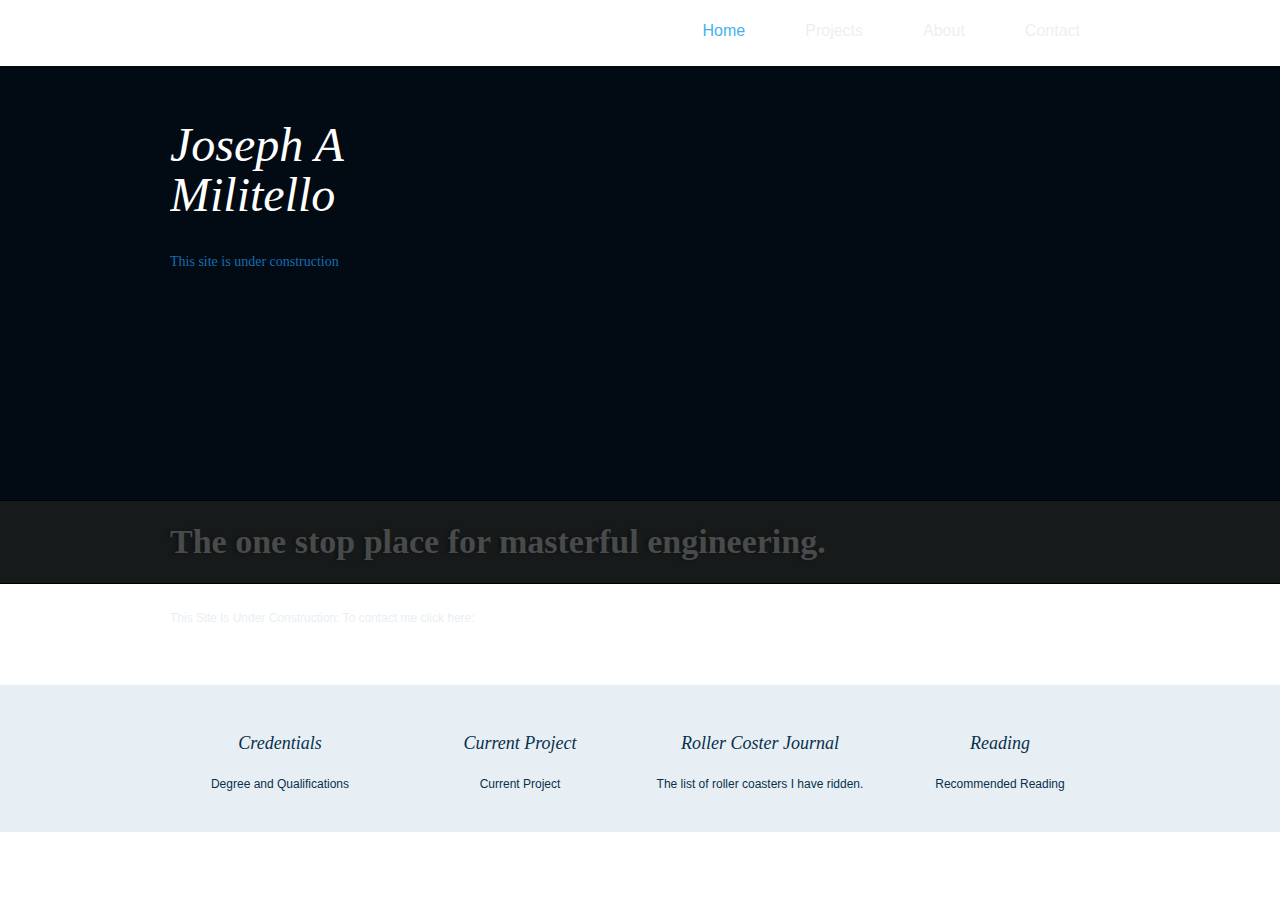
==== index.html @ fe53a915 "next update" ====
<!DOCTYPE html>
<!-- Website template by freewebsitetemplates.com -->
<html>
<head>
	<meta charset="UTF-8">
	<title>Joseph A Militello Home</title>
	<link rel="stylesheet" href="css/style.css" type="text/css">
</head>
<body>
	<div id="header">
		<div class="wrapper clearfix">
			
			<ul id="navigation">
				<li class="selected">
					<a href="index.html">Home</a>
				</li>
				<li>
					<a href="projects.html">Projects</a>
				</li>
				<li>
					<a href="projects.html">About</a>
				</li>
				<li>
					<a href="projects.html">Contact</a>
				</li>
			</ul>
		</div>
	</div>
	<div id="contents">
		<div id="adbox">
			<div class="wrapper clearfix">
				<div class="info">
					<h1>Joseph A Militello</h1>
					<p>
						This site is under construction
					</p>
				</div>
			</div>
			<div class="highlight">
				<h2>The one stop place for masterful engineering.</i></h2>
			</div>
		</div>
		<div class="body clearfix">
			<p style="font-size:12px;">
				This Site Is Under Construction: To contact me click here:
			</p>
		</div>
	</div>
	<div id="footer">
		<ul id="featured" class="wrapper clearfix">
			<li>
				
				<h3><a href="projects.html">Credentials</a></h3>
				<p>
					Degree and Qualifications
				</p>
			</li>
			<li>
				
				<h3><a href="projects.html">Current Project</a></h3>
				<p>
					Current Project
				</p>
			</li>
			<li>
				
				<h3><a href="projects.html">Roller Coster Journal</a></h3>
				<p>
					The list of roller coasters I have ridden.
				</p>
			</li>
			<li>
				
				<h3><a href="projects.html">Reading</a></h3>
				<p>
					Recommended Reading
				</p>
			</li>
		</ul>
		
</body>
</html>
---- css/style.css ----
/* Website template by freewebsitetemplates.com */
@font-face {
	font-family: 'PTSerif-Caption';
	src: url('../fonts/PT_Serif-Caption-Web-Regular.eot');
	src: local('☺'), url('../fonts/PT_Serif-Caption-Web-Regular.woff') format('woff'), url('../fonts/PT_Serif-Caption-Web-Regular.ttf') format('truetype'), url('../fonts/PT_Serif-Caption-Web-Regular.svg') format('svg');
	font-weight: normal;
	font-style: normal;
}
body {
	background: url(../images/bg-body.jpg) repeat left top;
	font-family: Arial, Helvetica, sans-serif;
	min-width: 960px;
	margin: 0;
}
img {
	border: 0;
}
.wrapper {
	width: 960px;
	margin: 0 auto;
}
.clearfix:after {
	clear:both;
	content:"";
	display:block;
	height:1%;
	line-height:0;
	visibility:hidden;
}
/*------------------------------ HEADER ------------------------------*/
.btn1, .btn2, .btn3, #newsletter input {
	background: url(../images/interface.png) no-repeat;
}
.btn1, .btn2, .btn3 {
	color: #fdfdfd;
	display: inline-block;
	font-size: 14px;
	font-weight: bold;
	text-align: center;
	text-decoration: none;
	text-shadow: -3px 0 3px #053131;
	text-transform: uppercase;
}
.btn1 {
	background-position: 0 0;
	height: 34px;
	line-height: 34px;
	width: 202px;
	padding: 0 3px 9px;
}
.btn2 {
	background-position: 0 -53px;
	height: 37px;
	line-height: 37px;
	width: 216px;
	padding: 0 3px 8px;
}
.btn3 {
	background-position: 0 -108px;
	font: 22px/49px Georgia, "Times New Roman", Times, serif;
	height: 49px;
	width: 222px;
}
.btn1:hover {
	background-position: -222px 0;
}
.btn2:hover {
	background-position: -232px -53px;
}
.btn3:hover {
	background-position: -232px -108px;
}
/*------------------------------ HEADER ------------------------------*/
#header {
	background: url(../images/bg-header.png) repeat-x center top;
	height: 50px;
	padding: 16px 0 0;
	text-align: right;
}
/** Logo **/
#logo {
	float: left;
	display: inline-block;
	margin-left: 10px;
}
/** Navigation **/
#navigation {
	display: inline-block;
	height: 30px;
	list-style: none;
	margin: 0 10px;
	padding: 0;
*width: 516px; /** Needed for IE7 **/
}
#navigation li {
	float: left;
	margin: 0 30px;
}
#navigation li:first-child {
	margin-left: 0;
}
#navigation li a {
	color: #efefef;
	line-height: 30px;
	padding: 0;
	text-decoration: none;
}
#navigation li a:hover, #navigation li.selected a {
	color: #44b2f1;
}
/*------------------------------ CONTENTS ------------------------------*/
#contents {
	background: url(../images/bg-content.png) repeat-x center top;
	margin: 0 0 24px;
	padding: 56px 0 0;
}
#contents h1, #featured h3 {
	color: #fbfdfd;
	font: italic 34px Georgia, "Times New Roman", Times, serif;
	font-style: italic;
	margin: 0 0 18px;
}
#contents p {
	color: #e8eff4;
	font-size: 14px;
	line-height: 24px;
	margin: 0;
	padding: 0 0 30px;
	text-align: justify;
}
#contents p a {
	color: #e8eff4;
}
#contents p a:hover {
	color: #0aa3fa;
}
#contents p b {
	display: block;
}
#contents .body {
	width: 940px;
	margin: 0 auto;
	padding: 0 10px;
}
#contents .click-here {
	float: right;
	background: no-repeat center top;
	display: inline-block;
	height: 162px;
	width: 301px;
	margin-left: 20px;
	text-align: center;
}
#contents .click-here h1 {
	color: #addcfe;
	font-style: italic;
	line-height: 36px;
	margin: 18px 0;
}
/** adbox **/
#adbox {
	background: #020a13 url(../images/bg-adbox.jpg) no-repeat center top;
	font-family: Georgia, "Times New Roman", Times, serif;
	min-height: 433px;
	margin: -56px 0 22px;
/** Needed for IE7 **/
*margin: 0;
*position: relative;
*top: -56px;
}
#adbox .wrapper {
	width: 940px;
	padding: 54px 10px 26px;
}
#adbox .info {
	height: 354px;
	width: 330px;
	overflow: hidden;
}
#adbox h1 {
	color: #ffffff;
	font-size: 48px;
	font-style: italic;
	line-height: 50px;
	margin-bottom: 30px;
}
#adbox p {
	color: #176eb0;
	font-size: 14px;
	line-height: 24px;
}
#adbox p a {
	color: #176eb0;
}
#adbox div.highlight {
	background: #171a1a  repeat-x left top;
	min-height: 82px;
	border-color: #000;
	border-style: solid none;
	border-width: 1px;
}
#adbox div.highlight h2 {
	color: #484b4b;
	font-size: 34px;
	line-height: 82px;
	width: 940px;
	margin: 0 auto;
	padding: 0 10px;
	text-shadow: -3px 0 3px #121413;
}
#adbox div.highlight h2 i {
	font-weight: normal;
}
/** main **/
.main {
	padding: 0 10px;
}
/** sidebar **/
#sidebar {
	float: right;
	width: 220px;
	margin: 0 10px 0 80px;
}
#sidebar ul {
	list-style: none;
	margin: 0 0 80px;
	padding: 0;
}
#sidebar > ul li {
	margin: 0 0 16px;
}
#sidebar > ul li img {
	border: 4px solid #fff;
	border-radius: 3px;
}
#sidebar > ul li a:hover {
	filter:alpha(opacity=80);
	opacity:0.8;
}
#sidebar .click-here {
	background: no-repeat center top;
	display: inline-block;
	height: 162px;
	width: 221px;
	margin-left: 20px;
	text-align: center;
}
/** time **/
.time {
	color: #2986bb;
	font-size: 12px;
}
/** list **/
.list {
	list-style: none;
	margin: 0;
	padding: 0;
}
.list li span.time {
	float: right;
	margin-top: 6px;
}
.list li h4 {
	color: #fbfdfd;
	font-size: 16px;
	line-height: 24px;
	margin: 0;
	text-transform: uppercase;
}
.list li {
	padding: 0 0 48px;
}
#contents .list li p {
	padding: 0;
}
.list li a.more {
	float: right;
	color: #34b0fb;
	display: inline-block;
	font-size: 14px;
}
.list li a.more:hover {
	color: #c3e9fe;
}
/** pagination **/
.pagination {
	display: inline-block;
	list-style: none;
	margin: 0;
	padding: 0;
}
.pagination li {
	float: left;
	font: 12px Arial, Helvetica, sans-serif;
	margin: 0 2px;
}
.pagination li a {
	color: #36b4fd;
	padding: 3px;
	text-decoration: none;
}
.pagination li a:hover, #pagination li.selected a {
	color: #95d3f9;
}
/** gallery **/
#gallery #sidebar, #contact #sidebar {
	margin-left: 10px;
}
#gallery .photos {
	margin: 0 0 20px;
}
#gallery .viewer {
	margin: 0 0 18px;
}
#gallery .photos > ul {
	background-color: #072a3e;
	display: inline-block;
	list-style: none;
	margin: 0;
	padding: 12px 15px;
}
#gallery .photos > ul li {
	float: left;
	margin: 0 9px;
	position: relative;
}
#gallery .photos > ul li a:hover span.cover {
	background-color: #e8eff4;
	display: block;
	height: 96px;
	width: 100%;
	opacity: 0.49;
	position: absolute;
	top: 0;
	left: 0;
}
/** Contact **/
#contact form {
	width: 709px;
}
#contact form ul {
	list-style: none;
	margin: 0;
	padding: 0;
}
#contact form ul li {
	display: inline-block;
	width: 100%;
	margin: 0 0 18px;
}
#contact form ul li > label {
	float: right;
	color: #e8eff4;
	display: inline-block;
	font: italic 14px/36px 'PTSerif-Caption';
	width: 230px;
}
#contact form ul li > label.msg {
	margin-bottom: 60px;
	padding-top: 80px;
}
#contact form ul li:hover > label {
	color: #2da6fc;
}
#contact textarea {
	float: left;
	background-color: #fff;
	color: #060606;
	font: 14px/36px Arial, Helvetica, sans-serif;
	height: 367px;
	width: 450px;
	border: 0;
	margin: 0 10px 0 0;
	padding-left: 10px;
	overflow: auto;
}
#contact form ul li div {
	display: inline-block;
	width: 225px;
	margin: 50px 0;
	padding-left: 5px;
}
#contact form ul li div label {
	color: #fcc43d;
	display: inline-block;
	font: 12px Arial, Helvetica, sans-serif;
	font-weight: normal;
}
#contact input[type='text'] {
	background-color: #fff;
	color: #060606;
	font: 14px/36px Arial, Helvetica, sans-serif;
	height: 36px;
	width: 440px;
	border: 0;
	margin-right: 10px;
	padding: 0 10px;
}
#contact input[type='checkbox'] {
	background-position: 0 0;
	height: 13px;
	width: 12px;
	border: 0;
	margin-left: 0;
	margin-right: 10px;
	padding: 0;
}
#contact input[type='submit'] {
	cursor: pointer;
	border: 0;
	margin-top: 3px;
	margin-left: 5px;
}
#contact div.checkbox label {
	cursor: pointer;
}
/*------------------------------ FOOTER ------------------------------*/
#footer {
	background-color: #e8eff4;
	border-top: 1px solid #fdfcfc;
}
#footer .body {
	background: #072438 url(../images/bg-footer.jpg) no-repeat center top;
	min-height: 136px;
	padding: 36px 0;
}
#footer h4 {
	color: #fff;
	font: normal 14px Georgia, "Times New Roman", Times, serif;
	margin: 0 0 12px;
}
#footer p {
	color: #7890a1;
	font-size: 12px;
	line-height: 24px;
	margin: 0;
	padding: 0 0 6px;
}
/** featured **/
#featured {
	display: block;
	list-style: none;
	width: 960px;
	margin: 0 auto;
	padding: 30px 0;
}
#featured li {
	float: left;
	width: 220px;
	margin: 0 10px;
	text-align: center;
}
#featured li h3 {
	color: #07304d;
	font-size: 18px;
	margin: 18px 0;
}
#featured li h3 a {
	color: #07304d;
	text-decoration: none;
}
#featured li h3 a:hover {
	color: #51a9e9;
}
#featured li p {
	color: #07304d;
	font-size: 12px;
	text-align: center;
}
/** links **/
#links {
	float: left;
	width: 460px;
	margin: 0 10px;
}
#links > div {
	float: left;
	width: 230px;
}
#links ul {
	list-style: none;
	width: 178px;
	margin: 0;
	padding: 0;
}
#links ul li {
	background: url(../images/border-footer.png) repeat-x left bottom;
	margin: 0 0 6px;
	padding: 3px 0 8px;
}
#links ul li:first-child {
	padding-top: 0;
}
#links ul li a {
	color: #7890a1;
	font-size: 12px;
	line-height: 24px;
	text-decoration: none;
}
#links ul li a:hover {
	color: #e8eff4;
}
/** newsletter **/
#newsletter {
	float: left;
	width: 460px;
	margin: 0 10px 10px;
}
#newsletter form {
	display: inline-block;
}
#newsletter input {
	float: left;
	font: 12px/36px "Palatino Linotype", "Book Antiqua", Palatino, serif;
	height: 36px;
	border: 0;
	margin: 0;
	padding: 0;
}
#newsletter input[type='text'] {
	background-position: 0 bottom;
	width: 282px;
	margin-right: 24px;
	padding-left: 6px;
	padding-right: 6px
}
#newsletter input[type='submit'] {
	background-position: -304px bottom;
	color: #fff;
	cursor: pointer;
	width: 102px;
}
#newsletter input[type='submit']:hover {
	background-position: right bottom;
}
#footer .footnote {
	float: right;
	display: inline-block;
	color: #03436f;
	width: 460px;
	margin-right: 10px;
}
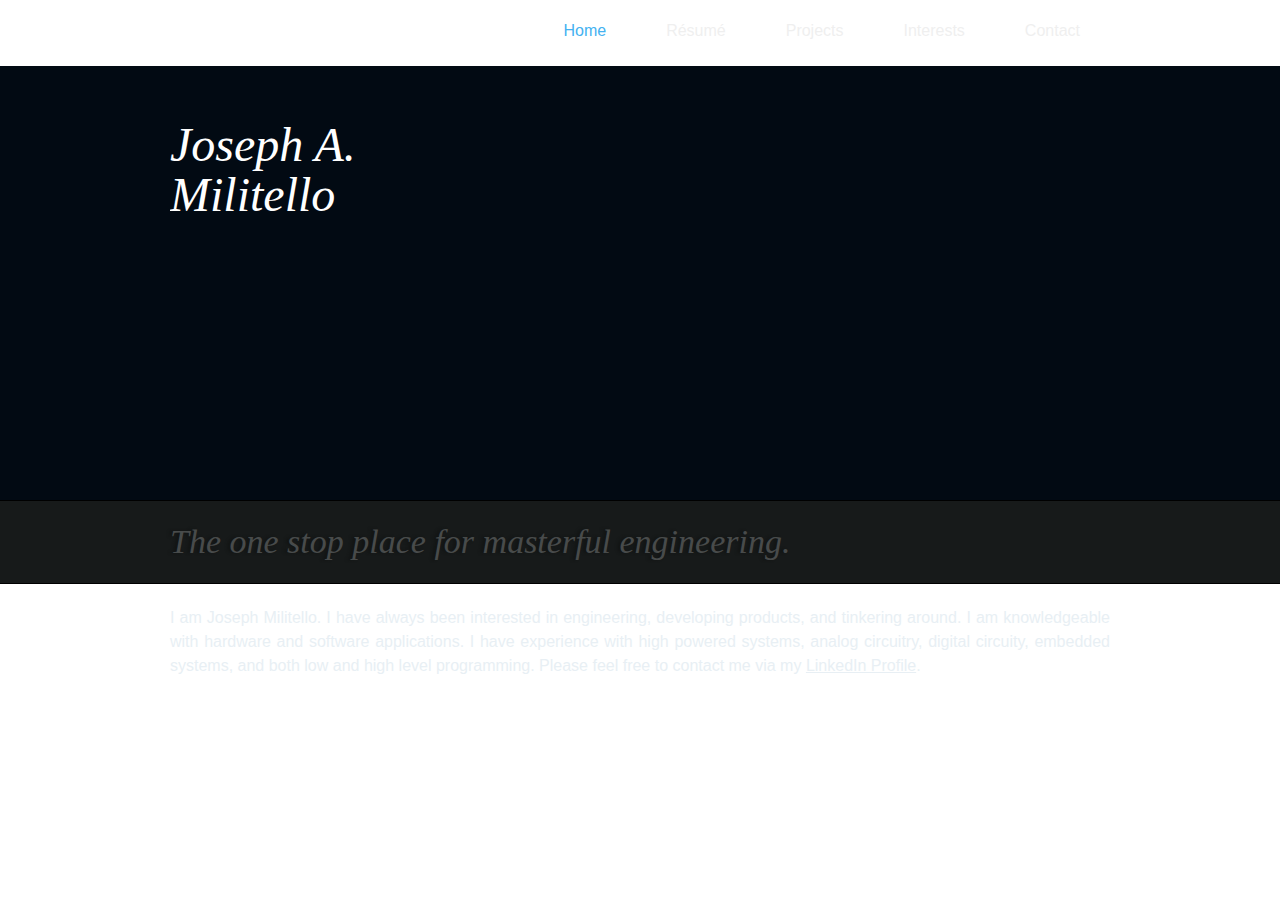
==== commit 4dba0763: "Found spelling error" ====
--- a/index.html
+++ b/index.html
@@ -3,7 +3,7 @@
 <html>
 <head>
 	<meta charset="UTF-8">
-	<title>Joseph A Militello Home</title>
+	<title>Joseph A. Militello</title>
 	<link rel="stylesheet" href="css/style.css" type="text/css">
 </head>
 <body>
@@ -15,13 +15,16 @@
 					<a href="index.html">Home</a>
 				</li>
 				<li>
+					<a href="resume.html">Résumé</a>
+				</li>
+				<li>
 					<a href="projects.html">Projects</a>
 				</li>
 				<li>
-					<a href="projects.html">About</a>
+					<a href="interests.html">Interests</a>
 				</li>
 				<li>
-					<a href="projects.html">Contact</a>
+					<a href="contact.html">Contact</a>
 				</li>
 			</ul>
 		</div>
@@ -30,53 +33,22 @@
 		<div id="adbox">
 			<div class="wrapper clearfix">
 				<div class="info">
-					<h1>Joseph A Militello</h1>
+					<h1>Joseph A. Militello</h1>
 					<p>
-						This site is under construction
+
 					</p>
 				</div>
 			</div>
 			<div class="highlight">
-				<h2>The one stop place for masterful engineering.</i></h2>
+				<h2><i>The one stop place for masterful engineering.</i></h2>
 			</div>
 		</div>
 		<div class="body clearfix">
-			<p style="font-size:12px;">
-				This Site Is Under Construction: To contact me click here:
+			<p style="font-size:16px;">
+				I am Joseph Militello. I have always been interested in engineering, developing products, and tinkering around. I am knowledgeable with hardware and software applications. I have experience with high powered systems, analog circuitry, digital circuity, embedded systems, and both low and high level programming. Please feel free to contact me via my <a href="https://www.linkedin.com/in/joseph-militello-baa01382">LinkedIn Profile</a>.
 			</p>
 		</div>
 	</div>
-	<div id="footer">
-		<ul id="featured" class="wrapper clearfix">
-			<li>
-				
-				<h3><a href="projects.html">Credentials</a></h3>
-				<p>
-					Degree and Qualifications
-				</p>
-			</li>
-			<li>
-				
-				<h3><a href="projects.html">Current Project</a></h3>
-				<p>
-					Current Project
-				</p>
-			</li>
-			<li>
-				
-				<h3><a href="projects.html">Roller Coster Journal</a></h3>
-				<p>
-					The list of roller coasters I have ridden.
-				</p>
-			</li>
-			<li>
-				
-				<h3><a href="projects.html">Reading</a></h3>
-				<p>
-					Recommended Reading
-				</p>
-			</li>
-		</ul>
-		
+	
 </body>
 </html>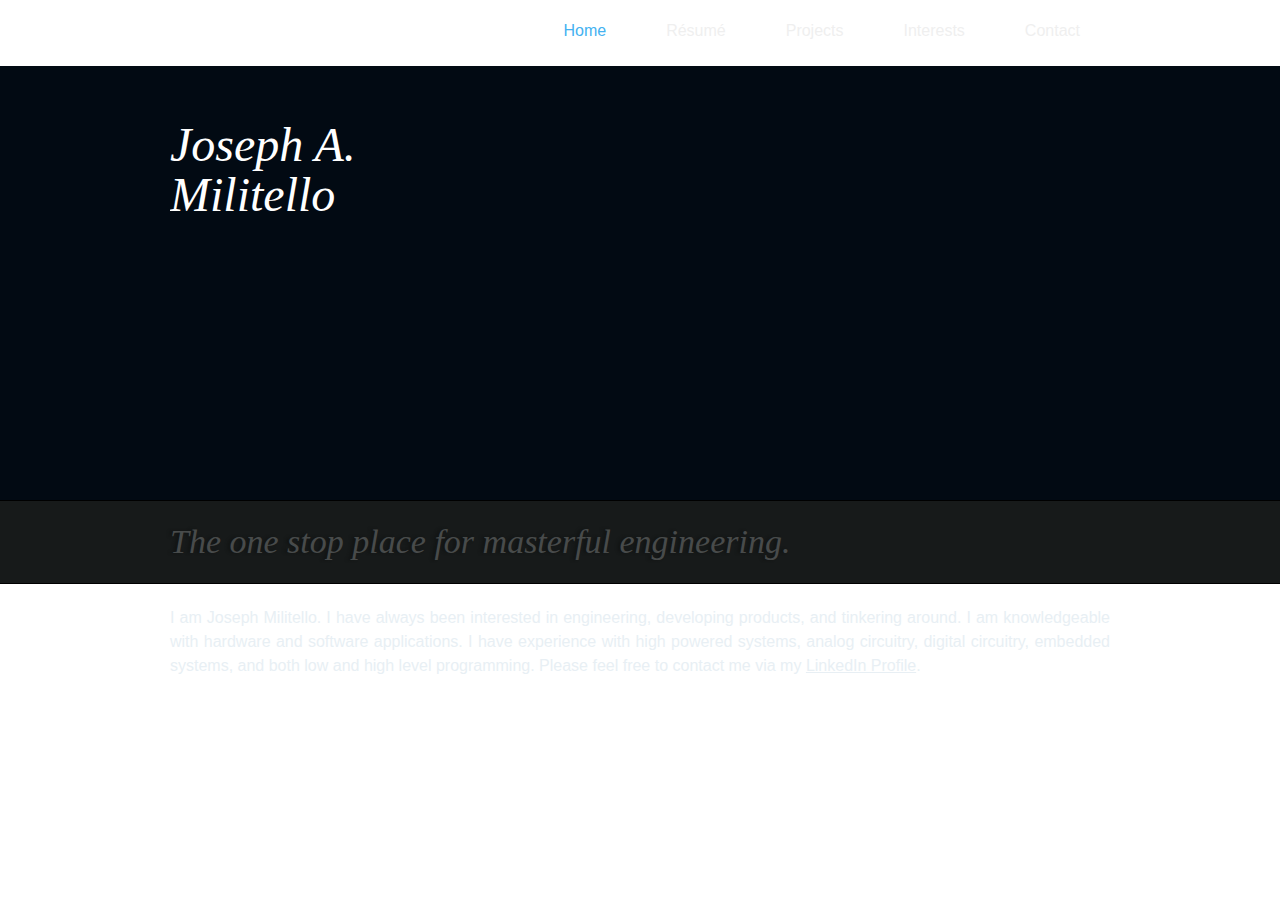
==== commit 5c34c17b: "Found spelling error" ====
--- a/index.html
+++ b/index.html
@@ -45,7 +45,7 @@
 		</div>
 		<div class="body clearfix">
 			<p style="font-size:16px;">
-				I am Joseph Militello. I have always been interested in engineering, developing products, and tinkering around. I am knowledgeable with hardware and software applications. I have experience with high powered systems, analog circuitry, digital circuity, embedded systems, and both low and high level programming. Please feel free to contact me via my <a href="https://www.linkedin.com/in/joseph-militello-baa01382">LinkedIn Profile</a>.
+				I am Joseph Militello. I have always been interested in engineering, developing products, and tinkering around. I am knowledgeable with hardware and software applications. I have experience with high powered systems, analog circuitry, digital circuitry, embedded systems, and both low and high level programming. Please feel free to contact me via my <a href="https://www.linkedin.com/in/joseph-militello-baa01382">LinkedIn Profile</a>.
 			</p>
 		</div>
 	</div>
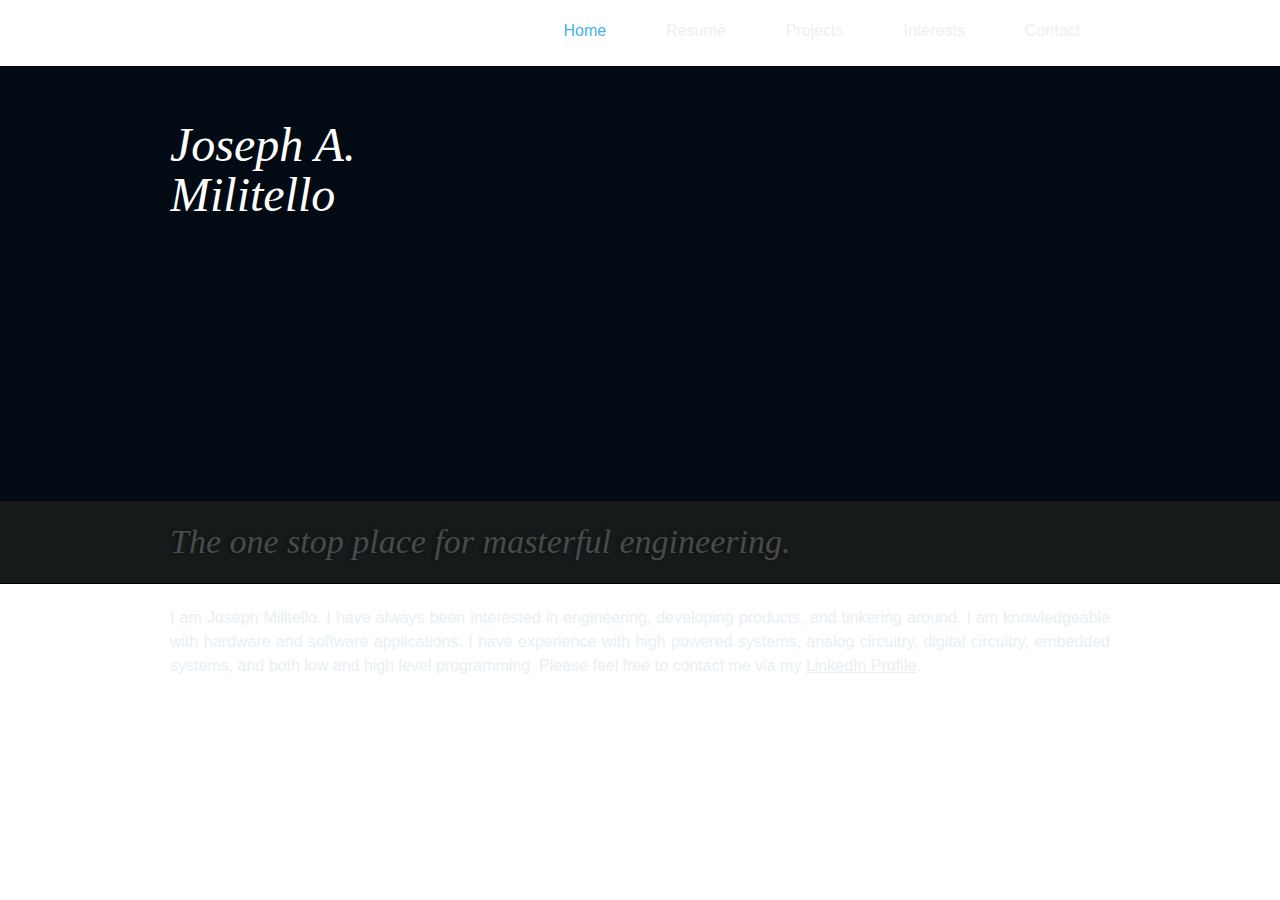
==== commit cd2ea9db: "Update index.html" ====
--- a/index.html
+++ b/index.html
@@ -15,7 +15,7 @@
 					<a href="index.html">Home</a>
 				</li>
 				<li>
-					<a href="resume.html">Résumé</a>
+					<a href="resume.html">Resumé</a>
 				</li>
 				<li>
 					<a href="projects.html">Projects</a>
@@ -30,7 +30,7 @@
 		</div>
 	</div>
 	<div id="contents">
-		<div id="adbox">
+		<div id="dabox">
 			<div class="wrapper clearfix">
 				<div class="info">
 					<h1>Joseph A. Militello</h1>
@@ -51,4 +51,4 @@
 	</div>
 	
 </body>
-</html>+</html>
--- a/css/style.css
+++ b/css/style.css
@@ -1,542 +1,546 @@
-/* Website template by freewebsitetemplates.com */
-@font-face {
-	font-family: 'PTSerif-Caption';
-	src: url('../fonts/PT_Serif-Caption-Web-Regular.eot');
-	src: local('☺'), url('../fonts/PT_Serif-Caption-Web-Regular.woff') format('woff'), url('../fonts/PT_Serif-Caption-Web-Regular.ttf') format('truetype'), url('../fonts/PT_Serif-Caption-Web-Regular.svg') format('svg');
-	font-weight: normal;
-	font-style: normal;
-}
-body {
-	background: url(../images/bg-body.jpg) repeat left top;
-	font-family: Arial, Helvetica, sans-serif;
-	min-width: 960px;
-	margin: 0;
-}
-img {
-	border: 0;
-}
-.wrapper {
-	width: 960px;
-	margin: 0 auto;
-}
-.clearfix:after {
-	clear:both;
-	content:"";
-	display:block;
-	height:1%;
-	line-height:0;
-	visibility:hidden;
-}
-/*------------------------------ HEADER ------------------------------*/
-.btn1, .btn2, .btn3, #newsletter input {
-	background: url(../images/interface.png) no-repeat;
-}
-.btn1, .btn2, .btn3 {
-	color: #fdfdfd;
-	display: inline-block;
-	font-size: 14px;
-	font-weight: bold;
-	text-align: center;
-	text-decoration: none;
-	text-shadow: -3px 0 3px #053131;
-	text-transform: uppercase;
-}
-.btn1 {
-	background-position: 0 0;
-	height: 34px;
-	line-height: 34px;
-	width: 202px;
-	padding: 0 3px 9px;
-}
-.btn2 {
-	background-position: 0 -53px;
-	height: 37px;
-	line-height: 37px;
-	width: 216px;
-	padding: 0 3px 8px;
-}
-.btn3 {
-	background-position: 0 -108px;
-	font: 22px/49px Georgia, "Times New Roman", Times, serif;
-	height: 49px;
-	width: 222px;
-}
-.btn1:hover {
-	background-position: -222px 0;
-}
-.btn2:hover {
-	background-position: -232px -53px;
-}
-.btn3:hover {
-	background-position: -232px -108px;
-}
-/*------------------------------ HEADER ------------------------------*/
-#header {
-	background: url(../images/bg-header.png) repeat-x center top;
-	height: 50px;
-	padding: 16px 0 0;
-	text-align: right;
-}
-/** Logo **/
-#logo {
-	float: left;
-	display: inline-block;
-	margin-left: 10px;
-}
-/** Navigation **/
-#navigation {
-	display: inline-block;
-	height: 30px;
-	list-style: none;
-	margin: 0 10px;
-	padding: 0;
-*width: 516px; /** Needed for IE7 **/
-}
-#navigation li {
-	float: left;
-	margin: 0 30px;
-}
-#navigation li:first-child {
-	margin-left: 0;
-}
-#navigation li a {
-	color: #efefef;
-	line-height: 30px;
-	padding: 0;
-	text-decoration: none;
-}
-#navigation li a:hover, #navigation li.selected a {
-	color: #44b2f1;
-}
-/*------------------------------ CONTENTS ------------------------------*/
-#contents {
-	background: url(../images/bg-content.png) repeat-x center top;
-	margin: 0 0 24px;
-	padding: 56px 0 0;
-}
-#contents h1, #featured h3 {
-	color: #fbfdfd;
-	font: italic 34px Georgia, "Times New Roman", Times, serif;
-	font-style: italic;
-	margin: 0 0 18px;
-}
-#contents p {
-	color: #e8eff4;
-	font-size: 14px;
-	line-height: 24px;
-	margin: 0;
-	padding: 0 0 30px;
-	text-align: justify;
-}
-#contents p a {
-	color: #e8eff4;
-}
-#contents p a:hover {
-	color: #0aa3fa;
-}
-#contents p b {
-	display: block;
-}
-#contents .body {
-	width: 940px;
-	margin: 0 auto;
-	padding: 0 10px;
-}
-#contents .click-here {
-	float: right;
-	background: no-repeat center top;
-	display: inline-block;
-	height: 162px;
-	width: 301px;
-	margin-left: 20px;
-	text-align: center;
-}
-#contents .click-here h1 {
-	color: #addcfe;
-	font-style: italic;
-	line-height: 36px;
-	margin: 18px 0;
-}
-/** adbox **/
-#adbox {
-	background: #020a13 url(../images/bg-adbox.jpg) no-repeat center top;
-	font-family: Georgia, "Times New Roman", Times, serif;
-	min-height: 433px;
-	margin: -56px 0 22px;
-/** Needed for IE7 **/
-*margin: 0;
-*position: relative;
-*top: -56px;
-}
-#adbox .wrapper {
-	width: 940px;
-	padding: 54px 10px 26px;
-}
-#adbox .info {
-	height: 354px;
-	width: 330px;
-	overflow: hidden;
-}
-#adbox h1 {
-	color: #ffffff;
-	font-size: 48px;
-	font-style: italic;
-	line-height: 50px;
-	margin-bottom: 30px;
-}
-#adbox p {
-	color: #176eb0;
-	font-size: 14px;
-	line-height: 24px;
-}
-#adbox p a {
-	color: #176eb0;
-}
-#adbox div.highlight {
-	background: #171a1a  repeat-x left top;
-	min-height: 82px;
-	border-color: #000;
-	border-style: solid none;
-	border-width: 1px;
-}
-#adbox div.highlight h2 {
-	color: #484b4b;
-	font-size: 34px;
-	line-height: 82px;
-	width: 940px;
-	margin: 0 auto;
-	padding: 0 10px;
-	text-shadow: -3px 0 3px #121413;
-}
-#adbox div.highlight h2 i {
-	font-weight: normal;
-}
-/** main **/
-.main {
-	padding: 0 10px;
-}
-/** sidebar **/
-#sidebar {
-	float: right;
-	width: 220px;
-	margin: 0 10px 0 80px;
-}
-#sidebar ul {
-	list-style: none;
-	margin: 0 0 80px;
-	padding: 0;
-}
-#sidebar > ul li {
-	margin: 0 0 16px;
-}
-#sidebar > ul li img {
-	border: 4px solid #fff;
-	border-radius: 3px;
-}
-#sidebar > ul li a:hover {
-	filter:alpha(opacity=80);
-	opacity:0.8;
-}
-#sidebar .click-here {
-	background: no-repeat center top;
-	display: inline-block;
-	height: 162px;
-	width: 221px;
-	margin-left: 20px;
-	text-align: center;
-}
-/** time **/
-.time {
-	color: #2986bb;
-	font-size: 12px;
-}
-/** list **/
-.list {
-	list-style: none;
-	margin: 0;
-	padding: 0;
-}
-.list li span.time {
-	float: right;
-	margin-top: 6px;
-}
-.list li h4 {
-	color: #fbfdfd;
-	font-size: 16px;
-	line-height: 24px;
-	margin: 0;
-	text-transform: uppercase;
-}
-.list li {
-	padding: 0 0 48px;
-}
-#contents .list li p {
-	padding: 0;
-}
-.list li a.more {
-	float: right;
-	color: #34b0fb;
-	display: inline-block;
-	font-size: 14px;
-}
-.list li a.more:hover {
-	color: #c3e9fe;
-}
-/** pagination **/
-.pagination {
-	display: inline-block;
-	list-style: none;
-	margin: 0;
-	padding: 0;
-}
-.pagination li {
-	float: left;
-	font: 12px Arial, Helvetica, sans-serif;
-	margin: 0 2px;
-}
-.pagination li a {
-	color: #36b4fd;
-	padding: 3px;
-	text-decoration: none;
-}
-.pagination li a:hover, #pagination li.selected a {
-	color: #95d3f9;
-}
-/** gallery **/
-#gallery #sidebar, #contact #sidebar {
-	margin-left: 10px;
-}
-#gallery .photos {
-	margin: 0 0 20px;
-}
-#gallery .viewer {
-	margin: 0 0 18px;
-}
-#gallery .photos > ul {
-	background-color: #072a3e;
-	display: inline-block;
-	list-style: none;
-	margin: 0;
-	padding: 12px 15px;
-}
-#gallery .photos > ul li {
-	float: left;
-	margin: 0 9px;
-	position: relative;
-}
-#gallery .photos > ul li a:hover span.cover {
-	background-color: #e8eff4;
-	display: block;
-	height: 96px;
-	width: 100%;
-	opacity: 0.49;
-	position: absolute;
-	top: 0;
-	left: 0;
-}
-/** Contact **/
-#contact form {
-	width: 709px;
-}
-#contact form ul {
-	list-style: none;
-	margin: 0;
-	padding: 0;
-}
-#contact form ul li {
-	display: inline-block;
-	width: 100%;
-	margin: 0 0 18px;
-}
-#contact form ul li > label {
-	float: right;
-	color: #e8eff4;
-	display: inline-block;
-	font: italic 14px/36px 'PTSerif-Caption';
-	width: 230px;
-}
-#contact form ul li > label.msg {
-	margin-bottom: 60px;
-	padding-top: 80px;
-}
-#contact form ul li:hover > label {
-	color: #2da6fc;
-}
-#contact textarea {
-	float: left;
-	background-color: #fff;
-	color: #060606;
-	font: 14px/36px Arial, Helvetica, sans-serif;
-	height: 367px;
-	width: 450px;
-	border: 0;
-	margin: 0 10px 0 0;
-	padding-left: 10px;
-	overflow: auto;
-}
-#contact form ul li div {
-	display: inline-block;
-	width: 225px;
-	margin: 50px 0;
-	padding-left: 5px;
-}
-#contact form ul li div label {
-	color: #fcc43d;
-	display: inline-block;
-	font: 12px Arial, Helvetica, sans-serif;
-	font-weight: normal;
-}
-#contact input[type='text'] {
-	background-color: #fff;
-	color: #060606;
-	font: 14px/36px Arial, Helvetica, sans-serif;
-	height: 36px;
-	width: 440px;
-	border: 0;
-	margin-right: 10px;
-	padding: 0 10px;
-}
-#contact input[type='checkbox'] {
-	background-position: 0 0;
-	height: 13px;
-	width: 12px;
-	border: 0;
-	margin-left: 0;
-	margin-right: 10px;
-	padding: 0;
-}
-#contact input[type='submit'] {
-	cursor: pointer;
-	border: 0;
-	margin-top: 3px;
-	margin-left: 5px;
-}
-#contact div.checkbox label {
-	cursor: pointer;
-}
-/*------------------------------ FOOTER ------------------------------*/
-#footer {
-	background-color: #e8eff4;
-	border-top: 1px solid #fdfcfc;
-}
-#footer .body {
-	background: #072438 url(../images/bg-footer.jpg) no-repeat center top;
-	min-height: 136px;
-	padding: 36px 0;
-}
-#footer h4 {
-	color: #fff;
-	font: normal 14px Georgia, "Times New Roman", Times, serif;
-	margin: 0 0 12px;
-}
-#footer p {
-	color: #7890a1;
-	font-size: 12px;
-	line-height: 24px;
-	margin: 0;
-	padding: 0 0 6px;
-}
-/** featured **/
-#featured {
-	display: block;
-	list-style: none;
-	width: 960px;
-	margin: 0 auto;
-	padding: 30px 0;
-}
-#featured li {
-	float: left;
-	width: 220px;
-	margin: 0 10px;
-	text-align: center;
-}
-#featured li h3 {
-	color: #07304d;
-	font-size: 18px;
-	margin: 18px 0;
-}
-#featured li h3 a {
-	color: #07304d;
-	text-decoration: none;
-}
-#featured li h3 a:hover {
-	color: #51a9e9;
-}
-#featured li p {
-	color: #07304d;
-	font-size: 12px;
-	text-align: center;
-}
-/** links **/
-#links {
-	float: left;
-	width: 460px;
-	margin: 0 10px;
-}
-#links > div {
-	float: left;
-	width: 230px;
-}
-#links ul {
-	list-style: none;
-	width: 178px;
-	margin: 0;
-	padding: 0;
-}
-#links ul li {
-	background: url(../images/border-footer.png) repeat-x left bottom;
-	margin: 0 0 6px;
-	padding: 3px 0 8px;
-}
-#links ul li:first-child {
-	padding-top: 0;
-}
-#links ul li a {
-	color: #7890a1;
-	font-size: 12px;
-	line-height: 24px;
-	text-decoration: none;
-}
-#links ul li a:hover {
-	color: #e8eff4;
-}
-/** newsletter **/
-#newsletter {
-	float: left;
-	width: 460px;
-	margin: 0 10px 10px;
-}
-#newsletter form {
-	display: inline-block;
-}
-#newsletter input {
-	float: left;
-	font: 12px/36px "Palatino Linotype", "Book Antiqua", Palatino, serif;
-	height: 36px;
-	border: 0;
-	margin: 0;
-	padding: 0;
-}
-#newsletter input[type='text'] {
-	background-position: 0 bottom;
-	width: 282px;
-	margin-right: 24px;
-	padding-left: 6px;
-	padding-right: 6px
-}
-#newsletter input[type='submit'] {
-	background-position: -304px bottom;
-	color: #fff;
-	cursor: pointer;
-	width: 102px;
-}
-#newsletter input[type='submit']:hover {
-	background-position: right bottom;
-}
-#footer .footnote {
-	float: right;
-	display: inline-block;
-	color: #03436f;
-	width: 460px;
-	margin-right: 10px;
-}
+/* Website template by freewebsitetemplates.com */
+@font-face {
+	font-family: 'PTSerif-Caption';
+	src: url('../fonts/PT_Serif-Caption-Web-Regular.eot');
+	src: local('☺'), url('../fonts/PT_Serif-Caption-Web-Regular.woff') format('woff'), url('../fonts/PT_Serif-Caption-Web-Regular.ttf') format('truetype'), url('../fonts/PT_Serif-Caption-Web-Regular.svg') format('svg');
+	font-weight: normal;
+	font-style: normal;
+}
+body {
+	background: url(../images/bg-body.jpg) repeat left top;
+	font-family: Arial, Helvetica, sans-serif;
+	min-width: 960px;
+	margin: 0;
+}
+img {
+	border: 0;
+}
+.wrapper {
+	width: 960px;
+	margin: 0 auto;
+}
+.clearfix:after {
+	clear:both;
+	content:"";
+	display:block;
+	height:1%;
+	line-height:0;
+	visibility:hidden;
+}
+/*------------------------------ HEADER ------------------------------*/
+.btn1, .btn2, .btn3, #newsletter input {
+	background: url(../images/interface.png) no-repeat;
+}
+.btn1, .btn2, .btn3 {
+	color: #fdfdfd;
+	display: inline-block;
+	font-size: 14px;
+	font-weight: bold;
+	text-align: center;
+	text-decoration: none;
+	text-shadow: -3px 0 3px #053131;
+	text-transform: uppercase;
+}
+.btn1 {
+	background-position: 0 0;
+	height: 34px;
+	line-height: 34px;
+	width: 202px;
+	padding: 0 3px 9px;
+}
+.btn2 {
+	background-position: 0 -53px;
+	height: 37px;
+	line-height: 37px;
+	width: 216px;
+	padding: 0 3px 8px;
+}
+.btn3 {
+	background-position: 0 -108px;
+	font: 22px/49px Georgia, "Times New Roman", Times, serif;
+	height: 49px;
+	width: 222px;
+}
+.btn1:hover {
+	background-position: -222px 0;
+}
+.btn2:hover {
+	background-position: -232px -53px;
+}
+.btn3:hover {
+	background-position: -232px -108px;
+}
+/*------------------------------ HEADER ------------------------------*/
+#header {
+	background: url(../images/bg-header.png) repeat-x center top;
+	height: 50px;
+	padding: 16px 0 0;
+	text-align: right;
+}
+/** Logo **/
+#logo {
+	float: left;
+	display: inline-block;
+	margin-left: 10px;
+}
+/** Navigation **/
+#navigation {
+	display: inline-block;
+	height: 30px;
+	list-style: none;
+	margin: 0 10px;
+	padding: 0;
+*width: 516px; /** Needed for IE7 **/
+}
+#navigation li {
+	float: left;
+	margin: 0 30px;
+}
+#navigation li:first-child {
+	margin-left: 0;
+}
+#navigation li a {
+	color: #efefef;
+	line-height: 30px;
+	padding: 0;
+	text-decoration: none;
+}
+#navigation li a:hover, #navigation li.selected a {
+	color: #44b2f1;
+}
+/*------------------------------ CONTENTS ------------------------------*/
+#contents {
+	background: url(../images/bg-content.png) repeat-x center top;
+	margin: 0 0 24px;
+	padding: 56px 0 0;
+}
+#contents h1, #featured h3 {
+	color: #fbfdfd;
+	font: italic 34px Georgia, "Times New Roman", Times, serif;
+	font-style: italic;
+	margin: 0 0 18px;
+}
+#contents p {
+	color: #e8eff4;
+	font-size: 14px;
+	line-height: 24px;
+	margin: 0;
+	padding: 0 0 30px;
+	text-align: justify;
+}
+#contents p a {
+	color: #e8eff4;
+}
+#contents p a:hover {
+	color: #0aa3fa;
+}
+#contents p b {
+	display: block;
+}
+#contents .body {
+	width: 940px;
+	margin: 0 auto;
+	padding: 0 10px;
+}
+#contents .click-here {
+	float: right;
+	background: url(../images/spacecraft.jpg) no-repeat center top;
+	display: inline-block;
+	height: 162px;
+	width: 301px;
+	margin-left: 20px;
+	text-align: center;
+}
+#contents .click-here h1 {
+	color: #addcfe;
+	font-style: italic;
+	line-height: 36px;
+	margin: 18px 0;
+}
+
+#dabox {
+	background: #020a13 url(../images/JosephMilitello.jpg) no-repeat center top;
+		div{
+			height: 400;
+		}
+	font-family: Georgia, "Times New Roman", Times, serif;
+	min-height: 320px;
+	margin: -56px 0 22px;
+/** Needed for IE7 **/
+*margin: 0;
+*position: relative;
+*top: -56px;
+}
+#dabox .wrapper {
+	width: 940px;
+	padding: 54px 10px 26px;
+}
+#dabox .info {
+	height: 354px;
+	width: 330px;
+	overflow: hidden;
+}
+#dabox h1 {
+	color: #ffffff;
+	font-size: 48px;
+	font-style: italic;
+	line-height: 50px;
+	margin-bottom: 30px;
+}
+#dabox p {
+	color: #176eb0;
+	font-size: 14px;
+	line-height: 24px;
+}
+#dabox p a {
+	color: #176eb0;
+}
+#dabox div.highlight {
+	background: #171a1a url(../images/adbox-bg-heading.jpg) repeat-x left top;
+	min-height: 82px;
+	border-color: #000;
+	border-style: solid none;
+	border-width: 1px;
+}
+#dabox div.highlight h2 {
+	color: #484b4b;
+	font-size: 34px;
+	line-height: 82px;
+	width: 940px;
+	margin: 0 auto;
+	padding: 0 10px;
+	text-shadow: -3px 0 3px #121413;
+}
+#dabox div.highlight h2 i {
+	font-weight: normal;
+}
+/** main **/
+.main {
+	padding: 0 10px;
+}
+/** sidebar **/
+#sidebar {
+
+	float: right;
+	width: 220px;
+	margin: 0 10px 0 80px;
+}
+#sidebar ul {
+	list-style: none;
+	margin: 0 0 80px;
+	padding: 0;
+}
+#sidebar > ul li {
+	margin: 0 0 16px;
+}
+#sidebar > ul li img {
+	border: 4px solid #fff;
+	border-radius: 3px;
+}
+#sidebar > ul li a:hover {
+	filter:alpha(opacity=80);
+	opacity:0.8;
+}
+#sidebar .click-here {
+	background: url(../images/spacecraft-dark.jpg) no-repeat center top;
+	display: inline-block;
+	height: 162px;
+	width: 221px;
+	margin-left: 20px;
+	text-align: center;
+}
+/** time **/
+.time {
+	color: #2986bb;
+	font-size: 12px;
+}
+/** list **/
+.list {
+	list-style: none;
+	margin: 0;
+	padding: 0;
+}
+.list li span.time {
+	float: right;
+	margin-top: 6px;
+}
+.list li h4 {
+	color: #fbfdfd;
+	font-size: 16px;
+	line-height: 24px;
+	margin: 0;
+	text-transform: uppercase;
+}
+.list li {
+	padding: 0 0 48px;
+}
+#contents .list li p {
+	padding: 0;
+}
+.list li a.more {
+	float: right;
+	color: #34b0fb;
+	display: inline-block;
+	font-size: 14px;
+}
+.list li a.more:hover {
+	color: #c3e9fe;
+}
+/** pagination **/
+.pagination {
+	display: inline-block;
+	list-style: none;
+	margin: 0;
+	padding: 0;
+}
+.pagination li {
+	float: left;
+	font: 12px Arial, Helvetica, sans-serif;
+	margin: 0 2px;
+}
+.pagination li a {
+	color: #36b4fd;
+	padding: 3px;
+	text-decoration: none;
+}
+.pagination li a:hover, #pagination li.selected a {
+	color: #95d3f9;
+}
+/** gallery **/
+#gallery #sidebar, #contact #sidebar {
+	margin-left: 10px;
+}
+#gallery .photos {
+	margin: 0 0 20px;
+}
+#gallery .viewer {
+	margin: 0 0 18px;
+}
+#gallery .photos > ul {
+	background-color: #072a3e;
+	display: inline-block;
+	list-style: none;
+	margin: 0;
+	padding: 12px 15px;
+}
+#gallery .photos > ul li {
+	float: left;
+	margin: 0 9px;
+	position: relative;
+}
+#gallery .photos > ul li a:hover span.cover {
+	background-color: #e8eff4;
+	display: block;
+	height: 96px;
+	width: 100%;
+	opacity: 0.49;
+	position: absolute;
+	top: 0;
+	left: 0;
+}
+/** Contact **/
+#contact form {
+	width: 709px;
+}
+#contact form ul {
+	list-style: none;
+	margin: 0;
+	padding: 0;
+}
+#contact form ul li {
+	display: inline-block;
+	width: 100%;
+	margin: 0 0 18px;
+}
+#contact form ul li > label {
+	float: right;
+	color: #e8eff4;
+	display: inline-block;
+	font: italic 14px/36px 'PTSerif-Caption';
+	width: 230px;
+}
+#contact form ul li > label.msg {
+	margin-bottom: 60px;
+	padding-top: 80px;
+}
+#contact form ul li:hover > label {
+	color: #2da6fc;
+}
+#contact textarea {
+	float: left;
+	background-color: #fff;
+	color: #060606;
+	font: 14px/36px Arial, Helvetica, sans-serif;
+	height: 367px;
+	width: 450px;
+	border: 0;
+	margin: 0 10px 0 0;
+	padding-left: 10px;
+	overflow: auto;
+}
+#contact form ul li div {
+	display: inline-block;
+	width: 225px;
+	margin: 50px 0;
+	padding-left: 5px;
+}
+#contact form ul li div label {
+	color: #fcc43d;
+	display: inline-block;
+	font: 12px Arial, Helvetica, sans-serif;
+	font-weight: normal;
+}
+#contact input[type='text'] {
+	background-color: #fff;
+	color: #060606;
+	font: 14px/36px Arial, Helvetica, sans-serif;
+	height: 36px;
+	width: 440px;
+	border: 0;
+	margin-right: 10px;
+	padding: 0 10px;
+}
+#contact input[type='checkbox'] {
+	background-position: 0 0;
+	height: 13px;
+	width: 12px;
+	border: 0;
+	margin-left: 0;
+	margin-right: 10px;
+	padding: 0;
+}
+#contact input[type='submit'] {
+	cursor: pointer;
+	border: 0;
+	margin-top: 3px;
+	margin-left: 5px;
+}
+#contact div.checkbox label {
+	cursor: pointer;
+}
+/*------------------------------ FOOTER ------------------------------*/
+#footer {
+	background-color: #e8eff4;
+	border-top: 1px solid #fdfcfc;
+}
+#footer .body {
+	background: #072438 url(../images/bg-footer.jpg) no-repeat center top;
+	min-height: 136px;
+	padding: 36px 0;
+}
+#footer h4 {
+	color: #fff;
+	font: normal 14px Georgia, "Times New Roman", Times, serif;
+	margin: 0 0 12px;
+}
+#footer p {
+	color: #7890a1;
+	font-size: 12px;
+	line-height: 24px;
+	margin: 0;
+	padding: 0 0 6px;
+}
+/** featured **/
+#featured {
+	display: block;
+	list-style: none;
+	width: 960px;
+	margin: 0 auto;
+	padding: 30px 0;
+}
+#featured li {
+	float: left;
+	width: 220px;
+	margin: 0 10px;
+	text-align: center;
+}
+#featured li h3 {
+	color: #07304d;
+	font-size: 18px;
+	margin: 18px 0;
+}
+#featured li h3 a {
+	color: #07304d;
+	text-decoration: none;
+}
+#featured li h3 a:hover {
+	color: #51a9e9;
+}
+#featured li p {
+	color: #07304d;
+	font-size: 12px;
+	text-align: center;
+}
+/** links **/
+#links {
+	float: left;
+	width: 460px;
+	margin: 0 10px;
+}
+#links > div {
+	float: left;
+	width: 230px;
+}
+#links ul {
+	list-style: none;
+	width: 178px;
+	margin: 0;
+	padding: 0;
+}
+#links ul li {
+	background: url(../images/border-footer.png) repeat-x left bottom;
+	margin: 0 0 6px;
+	padding: 3px 0 8px;
+}
+#links ul li:first-child {
+	padding-top: 0;
+}
+#links ul li a {
+	color: #7890a1;
+	font-size: 12px;
+	line-height: 24px;
+	text-decoration: none;
+}
+#links ul li a:hover {
+	color: #e8eff4;
+}
+/** newsletter **/
+#newsletter {
+	float: left;
+	width: 460px;
+	margin: 0 10px 10px;
+}
+#newsletter form {
+	display: inline-block;
+}
+#newsletter input {
+	float: left;
+	font: 12px/36px "Palatino Linotype", "Book Antiqua", Palatino, serif;
+	height: 36px;
+	border: 0;
+	margin: 0;
+	padding: 0;
+}
+#newsletter input[type='text'] {
+	background-position: 0 bottom;
+	width: 282px;
+	margin-right: 24px;
+	padding-left: 6px;
+	padding-right: 6px
+}
+#newsletter input[type='submit'] {
+	background-position: -304px bottom;
+	color: #fff;
+	cursor: pointer;
+	width: 102px;
+}
+#newsletter input[type='submit']:hover {
+	background-position: right bottom;
+}
+#footer .footnote {
+	float: right;
+	display: inline-block;
+	color: #03436f;
+	width: 460px;
+	margin-right: 10px;
+}
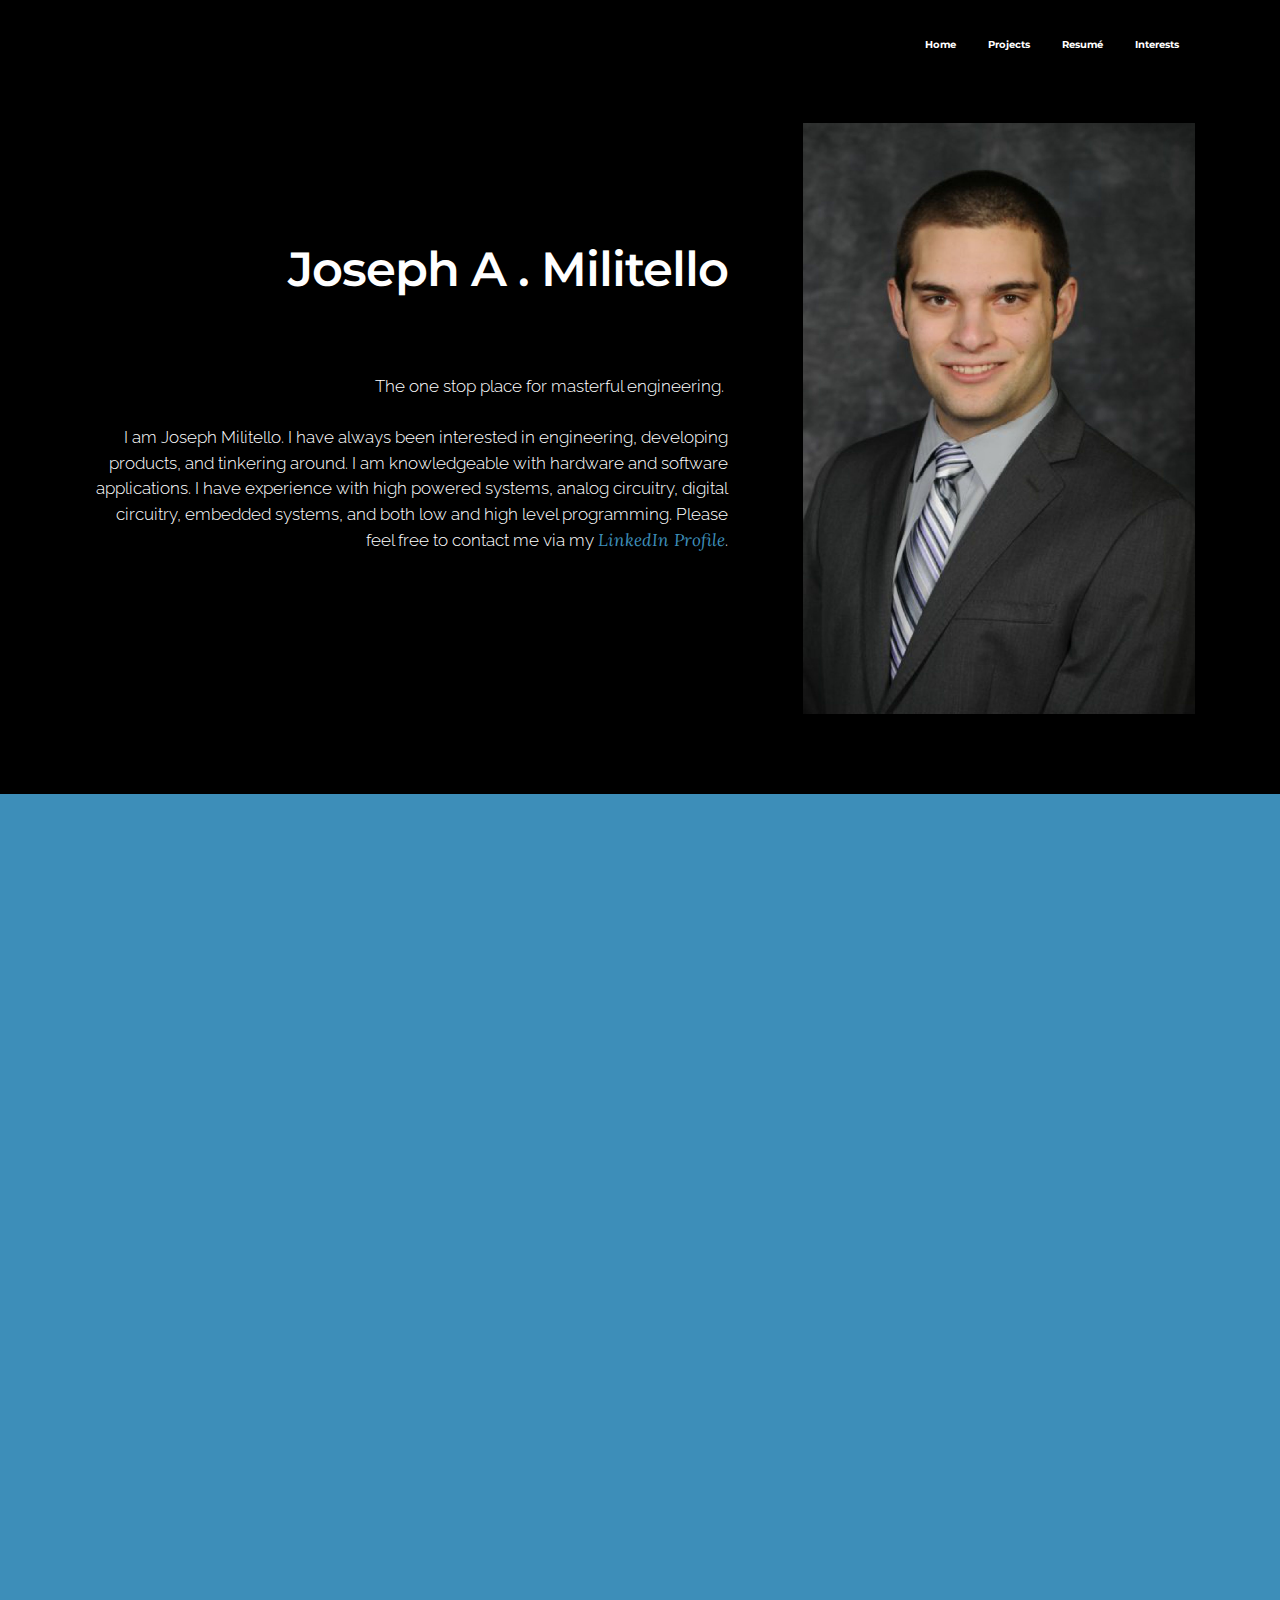
==== commit e4524ec5: "Add files via upload" ====
--- a/index.html
+++ b/index.html
@@ -1,54 +1,190 @@
 <!DOCTYPE html>
-<!-- Website template by freewebsitetemplates.com -->
 <html>
 <head>
-	<meta charset="UTF-8">
-	<title>Joseph A. Militello</title>
-	<link rel="stylesheet" href="css/style.css" type="text/css">
+  <!-- Site made with Mobirise Website Builder v3.12.1, https://mobirise.com -->
+  <meta charset="UTF-8">
+  <meta http-equiv="X-UA-Compatible" content="IE=edge">
+  <meta name="generator" content="Mobirise v3.12.1, mobirise.com">
+  <meta name="viewport" content="width=device-width, initial-scale=1">
+  <link rel="shortcut icon" href="assets/images/josephmilitello-128x192-1.png" type="image/x-icon">
+  <meta name="description" content="">
+  
+  <link rel="stylesheet" href="https://fonts.googleapis.com/css?family=Lora:400,700,400italic,700italic&amp;subset=latin">
+  <link rel="stylesheet" href="https://fonts.googleapis.com/css?family=Montserrat:400,700">
+  <link rel="stylesheet" href="https://fonts.googleapis.com/css?family=Raleway:100,100i,200,200i,300,300i,400,400i,500,500i,600,600i,700,700i,800,800i,900,900i">
+  <link rel="stylesheet" href="assets/bootstrap-material-design-font/css/material.css">
+  <link rel="stylesheet" href="assets/tether/tether.min.css">
+  <link rel="stylesheet" href="assets/bootstrap/css/bootstrap.min.css">
+  <link rel="stylesheet" href="assets/dropdown/css/style.css">
+  <link rel="stylesheet" href="assets/animate.css/animate.min.css">
+  <link rel="stylesheet" href="assets/theme/css/style.css">
+  <link rel="stylesheet" href="assets/mobirise/css/mbr-additional.css" type="text/css">
+  <title>Joseph A. Militello</title>
+  
+  
 </head>
 <body>
-	<div id="header">
-		<div class="wrapper clearfix">
-			
-			<ul id="navigation">
-				<li class="selected">
-					<a href="index.html">Home</a>
-				</li>
-				<li>
-					<a href="resume.html">Resumé</a>
-				</li>
-				<li>
-					<a href="projects.html">Projects</a>
-				</li>
-				<li>
-					<a href="interests.html">Interests</a>
-				</li>
-				<li>
-					<a href="contact.html">Contact</a>
-				</li>
-			</ul>
-		</div>
-	</div>
-	<div id="contents">
-		<div id="dabox">
-			<div class="wrapper clearfix">
-				<div class="info">
-					<h1>Joseph A. Militello</h1>
-					<p>
+<section id="menu-0">
 
-					</p>
-				</div>
-			</div>
-			<div class="highlight">
-				<h2><i>The one stop place for masterful engineering.</i></h2>
-			</div>
-		</div>
-		<div class="body clearfix">
-			<p style="font-size:16px;">
-				I am Joseph Militello. I have always been interested in engineering, developing products, and tinkering around. I am knowledgeable with hardware and software applications. I have experience with high powered systems, analog circuitry, digital circuitry, embedded systems, and both low and high level programming. Please feel free to contact me via my <a href="https://www.linkedin.com/in/joseph-militello-baa01382">LinkedIn Profile</a>.
-			</p>
-		</div>
-	</div>
-	
-</body>
-</html>
+    <nav class="navbar navbar-dropdown navbar-fixed-top">
+        <div class="container">
+
+            <div class="mbr-table">
+                
+                <div class="mbr-table-cell">
+
+                    <button class="navbar-toggler pull-xs-right hidden-md-up" type="button" data-toggle="collapse" data-target="#exCollapsingNavbar">
+                        <div class="hamburger-icon"></div>
+                    </button>
+
+                    <ul class="nav-dropdown collapse pull-xs-right nav navbar-nav navbar-toggleable-sm" id="exCollapsingNavbar"><li class="nav-item"><a class="nav-link link" href="index.html#msg-box5-6">Home<br></a></li><li class="nav-item"><a class="nav-link link" href="index.html#header5-7">Projects<br></a></li><li class="nav-item dropdown"><a class="nav-link link" href="index.html#msg-box5-a" aria-expanded="true">Resumé</a></li><li class="nav-item dropdown"><a class="nav-link link" href="index.html#msg-box5-8" aria-expanded="true">Interests</a></li></ul>
+                    <button hidden="" class="navbar-toggler navbar-close" type="button" data-toggle="collapse" data-target="#exCollapsingNavbar">
+                        <div class="close-icon"></div>
+                    </button>
+
+                </div>
+            </div>
+
+        </div>
+    </nav>
+
+</section>
+
+<section class="engine"><a rel="external" href="https://mobirise.com">Mobirise Web Page Maker</a></section><section class="mbr-section mbr-after-navbar" id="msg-box5-6" style="background-color: rgb(0, 0, 0); padding-top: 120px; padding-bottom: 80px;">
+
+    
+    <div class="container">
+        <div class="row">
+            <div class="mbr-table-md-up">
+
+              
+
+              <div class="mbr-table-cell col-md-5 text-xs-center text-md-right content-size">
+                  <h3 class="mbr-section-title display-2">Joseph A . Militello<br><br></h3>
+                  <div class="lead">
+
+                    <p>The one stop place for masterful engineering.&nbsp;<br><br>I am Joseph Militello. I have always been interested in engineering, developing products, and tinkering around. I am knowledgeable with hardware and software applications. I have experience with high powered systems, analog circuitry, digital circuitry, embedded systems, and both low and high level programming. Please feel free to contact me via my <a href="https://www.linkedin.com/in/joseph-militello-baa01382/">LinkedIn Profile</a>.</p>
+
+                  </div>
+
+                  
+              </div>
+
+
+              
+
+
+              <div class="mbr-table-cell mbr-left-padding-md-up mbr-valign-top col-md-7 image-size" style="width: 41%;">
+                  <div class="mbr-figure"><img src="assets/images/josephmilitello-1400x2107.jpg"></div>
+              </div>
+
+            </div>
+        </div>
+    </div>
+
+</section>
+
+<section class="mbr-section mbr-section-hero mbr-section-full" id="header5-7" style="background-color: rgb(61, 142, 185);">
+
+    
+
+    <div class="mbr-table-cell">
+
+        <div class="container">
+            <div class="row">
+                <div class="mbr-section col-md-10">
+
+                    <h1 class="mbr-section-title display-1">Projects</h1>
+                    <p class="mbr-section-lead lead">Fun Face Cam<br>I worked on a simple BeagleBone project that allows the user to take a picture and add a mustache, hat, or sunglasses to their face. <a href="http://elinux.org/ECE_497_Project_-_Fun_Face_Cam" class="text-warning">Click here for more details.</a><br><br>LED Cube<br>I also built a 4x4x4 led cube. The led cube had a coin acceptor attached to it on the side. The user would pay a quarter, select a led show, and watch the LED show on the cube.<br><br>Python to VHDL<br>Currently, there is a function in Simulink that converts a circuit into VHDL. A company has asked my team to see if Python could be used instead. The attempt is to find a way to take Python and sucessfully convert it to VHDL. I am currently working on this project.<br><br>JoJo<br>At the end of high school (when I was a lot younger), I attempted to make a small fun animatronic. Using an Arduino, servo motors, and a few sensors, I tried to make the animatronic react to people. I hope to come back to this project an improve it. <a href="https://www.youtube.com/watch?v=r44fZrRolhA" class="text-warning">Click here for a video.</a><br></p>
+                    
+                </div>
+            </div>
+        </div>
+    </div>
+
+    
+
+</section>
+
+<section class="mbr-section" id="msg-box5-a" style="background-color: rgb(0, 0, 0); padding-top: 80px; padding-bottom: 0px;">
+
+    
+    <div class="container">
+        <div class="row">
+            <div class="mbr-table-md-up">
+
+              
+
+              <div class="mbr-table-cell col-md-5 text-xs-center text-md-right content-size">
+                  <h3 class="mbr-section-title display-2">Resumé</h3>
+                  <div class="lead">
+
+                    <p></p><p>Education<br><br>Bachelor of Science Computer Engineering GPA 3.70/4.00, May 2017<br>Rose-Hulman Institute of Technology, Terre Haute, IN <br>Minor: Computer Science<br>Experience<br><br>Birket Engineering - 2017-Present&nbsp;&nbsp;&nbsp;&nbsp;&nbsp; &nbsp;<br>&nbsp; &nbsp; &nbsp; &nbsp; &nbsp; &nbsp; &nbsp; &nbsp; &nbsp; &nbsp; &nbsp; &nbsp; &nbsp; &nbsp; &nbsp; &nbsp; &nbsp; &nbsp; &nbsp; &nbsp; Summers 2015 and 2016<br>•	Updated and developed various software and hardware projects for the theme park industry<br>•	Used C code to update the show data for new controllers on a roller coaster<br>•	Assisted with developing a new, cheaper firework launching module<br>•	Investigated the workings of an OLED display and prepared it for future use<br>•	Assisted with maintenance on a live job site<br>•	I used embedded STM32 to develop and test a new screen design<br><br>Nautilus Hyosung America - Summer 2014<br>•	Professionally tested Automatic Teller Machine (ATM) software and hardware for production release<br>•	Found, documented and reported software and firmware bugs and issues to headquarters<br><br>Wright Scholar Research Assistant (TechEdge) - Summers 2012 and 2013<br>•	Produced and modified computer simulations so they could be used in a classroom<br>•	Researched and developed affordable ways to design and build simulations and simulators<br>Skills<br><br>Embedded Systems<br>•	Skilled in using C with micro controllers including PIC, STM32, Arduino<br>•	Proficient with Verilog and programing Xilinx Spartan FPGA’s <br>•	Experience with both Xilinx and Cypress system on a chip integrated circuit design <br><br>Java<br>•	Proficient at coding complex structures in Java such as trees and hash sets<br><br>iPhone Programing<br>•	Created and launched an iPhone app onto the App store<br>Volunteer Experience<br><br>Astronomy Open Houses 2013-2015<br>•	Ran the Rose-Hulman Observatory open houses to teach the public about astronomy and telescopes<br><br>Day of Service 2013-2016<br>•	Helped the local community with tree trimming<br>•	Painted over vandalism and graffiti on city fences to help local businesses <br>•	Assisted Local Food Pantry <br>Interests/Activities:<br><br>•	Tau Beta Pi member: 2016 - present <br>•	IEEE member: 2013 - present <br>•	TEA NextGen Member 2014 – present<br>•	Rose-Hulman Astronomy Club: 2013 – present (Astronomy Club President, 2014 - 2016)<br>•	Running 5ks and running for fun<br>•	Blood Donor (2012-present)<br>•	Cooking.</p><p></p>
+
+                  </div>
+
+                  
+              </div>
+
+
+              
+
+
+              <div class="mbr-table-cell mbr-left-padding-md-up mbr-valign-top col-md-7 image-size" style="width: 50%;">
+                  <div class="mbr-figure"><img src="assets/images/bent-1400x1866.jpg"></div>
+              </div>
+
+            </div>
+        </div>
+    </div>
+
+</section>
+
+<section class="mbr-section" id="msg-box5-8" style="background-color: rgb(61, 142, 185); padding-top: 40px; padding-bottom: 80px;">
+
+    
+    <div class="container">
+        <div class="row">
+            <div class="mbr-table-md-up">
+
+              <div class="mbr-table-cell mbr-right-padding-md-up mbr-valign-top col-md-7 image-size" style="width: 50%;">
+                  <div class="mbr-figure"><img src="assets/images/josephcoaster-1400x2100.jpg"></div>
+              </div>
+
+              
+
+
+              <div class="mbr-table-cell col-md-5 text-xs-center text-md-left content-size">
+                  <h3 class="mbr-section-title display-2">Interests</h3>
+                  <div class="lead">
+
+                    <p>Roller Coasters<br>I have always been interested in theme parks and roller coasters. I have gone to an extensive number of amusement and theme parks around the country. Check out my <a href="Documents/Roller Coaster Journal.pdf"" class="text-warning">Roller Coaster Journel</a> to see which parks and which roller coasters I have ridden. <br><br>Astronomy<br>The cosmos, the stars, and the constellations are an interest of mine. Serving as Astronomy Club President for two terms, I was able to have access the Oakley Observatory at Rose-Hulman and use the telescopes there. I am not president anymore, but I occasionally enjoy looking at the night sky.<br><br>Running 5k's<br>I try to exercise and work out to keep in shape as well as for entertainment. If there is a local 5k in town, I will race in it. I am not the best runner, but I do run.<br></p>
+
+                  </div>
+
+                  
+              </div>
+
+
+              
+
+            </div>
+        </div>
+    </div>
+
+</section>
+
+
+  <script src="assets/web/assets/jquery/jquery.min.js"></script>
+  <script src="assets/tether/tether.min.js"></script>
+  <script src="assets/bootstrap/js/bootstrap.min.js"></script>
+  <script src="assets/smooth-scroll/smooth-scroll.js"></script>
+  <script src="assets/dropdown/js/script.min.js"></script>
+  <script src="assets/touch-swipe/jquery.touch-swipe.min.js"></script>
+  <script src="assets/viewport-checker/jquery.viewportchecker.js"></script>
+  <script src="assets/theme/js/script.js"></script>
+  
+  
+  <input name="animation" type="hidden">
+  </body>
+</html>--- a/assets/bootstrap-material-design-font/css/material.css
+++ b/assets/bootstrap-material-design-font/css/material.css
@@ -0,0 +1,2522 @@
+@font-face {
+  font-family: 'Material-Design-Icons';
+  src: url('../fonts/Material-Design-Icons.eot?3ocs8m');
+  src: url('../fonts/Material-Design-Icons.eot?#iefix3ocs8m') format('embedded-opentype'), url('../fonts/Material-Design-Icons.woff?3ocs8m') format('woff'), url('../fonts/Material-Design-Icons.ttf?3ocs8m') format('truetype'), url('../fonts/Material-Design-Icons.svg?3ocs8m#Material-Design-Icons') format('svg');
+  font-weight: normal;
+  font-style: normal;
+}
+[class^="mdi-"],
+[class*="mdi-"] {
+  speak: none;
+  display: inline-block;
+  font-style: normal;
+  font-variant:normal;
+  font-weight:normal;
+  /*font-size:24px;*/
+  line-height:1;
+  font-family:'Material-Design-Icons' !important;
+  text-rendering: auto;
+  
+  -webkit-font-smoothing: antialiased;
+  -moz-osx-font-smoothing: grayscale;
+  -webkit-transform: translate(0, 0);
+      -ms-transform: translate(0, 0);
+          transform: translate(0, 0);
+}
+[class^="mdi-"]:before,
+[class*="mdi-"]:before {
+  display: inline-block;
+  speak: none;
+  text-decoration: inherit;
+}
+[class^="mdi-"].pull-left,
+[class*="mdi-"].pull-left {
+  margin-right: .3em;
+}
+[class^="mdi-"].pull-right,
+[class*="mdi-"].pull-right {
+  margin-left: .3em;
+}
+[class^="mdi-"].mdi-lg:before,
+[class*="mdi-"].mdi-lg:before,
+[class^="mdi-"].mdi-lg:after,
+[class*="mdi-"].mdi-lg:after {
+  font-size: 1.33333333em;
+  line-height: 0.75em;
+  vertical-align: -15%;
+}
+[class^="mdi-"].mdi-2x:before,
+[class*="mdi-"].mdi-2x:before,
+[class^="mdi-"].mdi-2x:after,
+[class*="mdi-"].mdi-2x:after {
+  font-size: 2em;
+}
+[class^="mdi-"].mdi-3x:before,
+[class*="mdi-"].mdi-3x:before,
+[class^="mdi-"].mdi-3x:after,
+[class*="mdi-"].mdi-3x:after {
+  font-size: 3em;
+}
+[class^="mdi-"].mdi-4x:before,
+[class*="mdi-"].mdi-4x:before,
+[class^="mdi-"].mdi-4x:after,
+[class*="mdi-"].mdi-4x:after {
+  font-size: 4em;
+}
+[class^="mdi-"].mdi-5x:before,
+[class*="mdi-"].mdi-5x:before,
+[class^="mdi-"].mdi-5x:after,
+[class*="mdi-"].mdi-5x:after {
+  font-size: 5em;
+}
+[class^="mdi-device-signal-cellular-"]:after,
+[class^="mdi-device-battery-"]:after,
+[class^="mdi-device-battery-charging-"]:after,
+[class^="mdi-device-signal-cellular-connected-no-internet-"]:after,
+[class^="mdi-device-signal-wifi-"]:after,
+[class^="mdi-device-signal-wifi-statusbar-not-connected"]:after,
+.mdi-device-network-wifi:after {
+  opacity: .3;
+  position: absolute;
+  left: 0;
+  top: 0;
+  z-index: 1;
+  display: inline-block;
+  speak: none;
+  text-decoration: inherit;
+}
+[class^="mdi-device-signal-cellular-"]:after {
+  content: "\e758";
+}
+[class^="mdi-device-battery-"]:after {
+  content: "\e735";
+}
+[class^="mdi-device-battery-charging-"]:after {
+  content: "\e733";
+}
+[class^="mdi-device-signal-cellular-connected-no-internet-"]:after {
+  content: "\e75d";
+}
+[class^="mdi-device-signal-wifi-"]:after,
+.mdi-device-network-wifi:after {
+  content: "\e765";
+}
+[class^="mdi-device-signal-wifi-statusbasr-not-connected"]:after {
+  content: "\e8f7";
+}
+.mdi-device-signal-cellular-off:after,
+.mdi-device-signal-cellular-null:after,
+.mdi-device-signal-cellular-no-sim:after,
+.mdi-device-signal-wifi-off:after,
+.mdi-device-signal-wifi-4-bar:after,
+.mdi-device-signal-cellular-4-bar:after,
+.mdi-device-battery-alert:after,
+.mdi-device-signal-cellular-connected-no-internet-4-bar:after,
+.mdi-device-battery-std:after,
+.mdi-device-battery-full .mdi-device-battery-unknown:after {
+  content: "";
+}
+.mdi-fw {
+  width: 1.28571429em;
+  text-align: center;
+}
+.mdi-ul {
+  padding-left: 0;
+  margin-left: 2.14285714em;
+  list-style-type: none;
+}
+.mdi-ul > li {
+  position: relative;
+}
+.mdi-li {
+  position: absolute;
+  left: -2.14285714em;
+  width: 2.14285714em;
+  top: 0.14285714em;
+  text-align: center;
+}
+.mdi-li.mdi-lg {
+  left: -1.85714286em;
+}
+.mdi-border {
+  padding: .2em .25em .15em;
+  border: solid 0.08em #eeeeee;
+  border-radius: .1em;
+}
+.mdi-spin {
+  -webkit-animation: mdi-spin 2s infinite linear;
+  animation: mdi-spin 2s infinite linear;
+  -webkit-transform-origin: 50% 50%;
+  -ms-transform-origin: 50% 50%;
+      transform-origin: 50% 50%;
+}
+.mdi-pulse {
+  -webkit-animation: mdi-spin 1s steps(8) infinite;
+  animation: mdi-spin 1s steps(8) infinite;
+  -webkit-transform-origin: 50% 50%;
+  -ms-transform-origin: 50% 50%;
+      transform-origin: 50% 50%;
+}
+@-webkit-keyframes mdi-spin {
+  0% {
+    -webkit-transform: rotate(0deg);
+    transform: rotate(0deg);
+  }
+  100% {
+    -webkit-transform: rotate(359deg);
+    transform: rotate(359deg);
+  }
+}
+@keyframes mdi-spin {
+  0% {
+    -webkit-transform: rotate(0deg);
+    transform: rotate(0deg);
+  }
+  100% {
+    -webkit-transform: rotate(359deg);
+    transform: rotate(359deg);
+  }
+}
+.mdi-rotate-90 {
+  filter: progid:DXImageTransform.Microsoft.BasicImage(rotation=1);
+  -webkit-transform: rotate(90deg);
+  -ms-transform: rotate(90deg);
+  transform: rotate(90deg);
+}
+.mdi-rotate-180 {
+  filter: progid:DXImageTransform.Microsoft.BasicImage(rotation=2);
+  -webkit-transform: rotate(180deg);
+  -ms-transform: rotate(180deg);
+  transform: rotate(180deg);
+}
+.mdi-rotate-270 {
+  filter: progid:DXImageTransform.Microsoft.BasicImage(rotation=3);
+  -webkit-transform: rotate(270deg);
+  -ms-transform: rotate(270deg);
+  transform: rotate(270deg);
+}
+.mdi-flip-horizontal {
+  filter: progid:DXImageTransform.Microsoft.BasicImage(rotation=0, mirror=1);
+  -webkit-transform: scale(-1, 1);
+  -ms-transform: scale(-1, 1);
+  transform: scale(-1, 1);
+}
+.mdi-flip-vertical {
+  filter: progid:DXImageTransform.Microsoft.BasicImage(rotation=2, mirror=1);
+  -webkit-transform: scale(1, -1);
+  -ms-transform: scale(1, -1);
+  transform: scale(1, -1);
+}
+:root .mdi-rotate-90,
+:root .mdi-rotate-180,
+:root .mdi-rotate-270,
+:root .mdi-flip-horizontal,
+:root .mdi-flip-vertical {
+  -webkit-filter: none;
+          filter: none;
+}
+.mdi-stack {
+  position: relative;
+  display: inline-block;
+  width: 2em;
+  height: 2em;
+  line-height: 2em;
+  vertical-align: middle;
+}
+.mdi-stack-1x,
+.mdi-stack-2x {
+  position: absolute;
+  left: 0;
+  width: 100%;
+  text-align: center;
+}
+.mdi-stack-1x {
+  line-height: inherit;
+}
+.mdi-stack-2x {
+  font-size: 2em;
+}
+.mdi-inverse {
+  color: #ffffff;
+}
+/* Start Icons */
+.mdi-action-3d-rotation:before {
+  content: "\e600";
+}
+.mdi-action-accessibility:before {
+  content: "\e601";
+}
+.mdi-action-account-balance-wallet:before {
+  content: "\e602";
+}
+.mdi-action-account-balance:before {
+  content: "\e603";
+}
+.mdi-action-account-box:before {
+  content: "\e604";
+}
+.mdi-action-account-child:before {
+  content: "\e605";
+}
+.mdi-action-account-circle:before {
+  content: "\e606";
+}
+.mdi-action-add-shopping-cart:before {
+  content: "\e607";
+}
+.mdi-action-alarm-add:before {
+  content: "\e608";
+}
+.mdi-action-alarm-off:before {
+  content: "\e609";
+}
+.mdi-action-alarm-on:before {
+  content: "\e60a";
+}
+.mdi-action-alarm:before {
+  content: "\e60b";
+}
+.mdi-action-android:before {
+  content: "\e60c";
+}
+.mdi-action-announcement:before {
+  content: "\e60d";
+}
+.mdi-action-aspect-ratio:before {
+  content: "\e60e";
+}
+.mdi-action-assessment:before {
+  content: "\e60f";
+}
+.mdi-action-assignment-ind:before {
+  content: "\e610";
+}
+.mdi-action-assignment-late:before {
+  content: "\e611";
+}
+.mdi-action-assignment-return:before {
+  content: "\e612";
+}
+.mdi-action-assignment-returned:before {
+  content: "\e613";
+}
+.mdi-action-assignment-turned-in:before {
+  content: "\e614";
+}
+.mdi-action-assignment:before {
+  content: "\e615";
+}
+.mdi-action-autorenew:before {
+  content: "\e616";
+}
+.mdi-action-backup:before {
+  content: "\e617";
+}
+.mdi-action-book:before {
+  content: "\e618";
+}
+.mdi-action-bookmark-outline:before {
+  content: "\e619";
+}
+.mdi-action-bookmark:before {
+  content: "\e61a";
+}
+.mdi-action-bug-report:before {
+  content: "\e61b";
+}
+.mdi-action-cached:before {
+  content: "\e61c";
+}
+.mdi-action-check-circle:before {
+  content: "\e61d";
+}
+.mdi-action-class:before {
+  content: "\e61e";
+}
+.mdi-action-credit-card:before {
+  content: "\e61f";
+}
+.mdi-action-dashboard:before {
+  content: "\e620";
+}
+.mdi-action-delete:before {
+  content: "\e621";
+}
+.mdi-action-description:before {
+  content: "\e622";
+}
+.mdi-action-dns:before {
+  content: "\e623";
+}
+.mdi-action-done-all:before {
+  content: "\e624";
+}
+.mdi-action-done:before {
+  content: "\e625";
+}
+.mdi-action-event:before {
+  content: "\e626";
+}
+.mdi-action-exit-to-app:before {
+  content: "\e627";
+}
+.mdi-action-explore:before {
+  content: "\e628";
+}
+.mdi-action-extension:before {
+  content: "\e629";
+}
+.mdi-action-face-unlock:before {
+  content: "\e62a";
+}
+.mdi-action-favorite-outline:before {
+  content: "\e62b";
+}
+.mdi-action-favorite:before {
+  content: "\e62c";
+}
+.mdi-action-find-in-page:before {
+  content: "\e62d";
+}
+.mdi-action-find-replace:before {
+  content: "\e62e";
+}
+.mdi-action-flip-to-back:before {
+  content: "\e62f";
+}
+.mdi-action-flip-to-front:before {
+  content: "\e630";
+}
+.mdi-action-get-app:before {
+  content: "\e631";
+}
+.mdi-action-grade:before {
+  content: "\e632";
+}
+.mdi-action-group-work:before {
+  content: "\e633";
+}
+.mdi-action-help:before {
+  content: "\e634";
+}
+.mdi-action-highlight-remove:before {
+  content: "\e635";
+}
+.mdi-action-history:before {
+  content: "\e636";
+}
+.mdi-action-home:before {
+  content: "\e637";
+}
+.mdi-action-https:before {
+  content: "\e638";
+}
+.mdi-action-info-outline:before {
+  content: "\e639";
+}
+.mdi-action-info:before {
+  content: "\e63a";
+}
+.mdi-action-input:before {
+  content: "\e63b";
+}
+.mdi-action-invert-colors:before {
+  content: "\e63c";
+}
+.mdi-action-label-outline:before {
+  content: "\e63d";
+}
+.mdi-action-label:before {
+  content: "\e63e";
+}
+.mdi-action-language:before {
+  content: "\e63f";
+}
+.mdi-action-launch:before {
+  content: "\e640";
+}
+.mdi-action-list:before {
+  content: "\e641";
+}
+.mdi-action-lock-open:before {
+  content: "\e642";
+}
+.mdi-action-lock-outline:before {
+  content: "\e643";
+}
+.mdi-action-lock:before {
+  content: "\e644";
+}
+.mdi-action-loyalty:before {
+  content: "\e645";
+}
+.mdi-action-markunread-mailbox:before {
+  content: "\e646";
+}
+.mdi-action-note-add:before {
+  content: "\e647";
+}
+.mdi-action-open-in-browser:before {
+  content: "\e648";
+}
+.mdi-action-open-in-new:before {
+  content: "\e649";
+}
+.mdi-action-open-with:before {
+  content: "\e64a";
+}
+.mdi-action-pageview:before {
+  content: "\e64b";
+}
+.mdi-action-payment:before {
+  content: "\e64c";
+}
+.mdi-action-perm-camera-mic:before {
+  content: "\e64d";
+}
+.mdi-action-perm-contact-cal:before {
+  content: "\e64e";
+}
+.mdi-action-perm-data-setting:before {
+  content: "\e64f";
+}
+.mdi-action-perm-device-info:before {
+  content: "\e650";
+}
+.mdi-action-perm-identity:before {
+  content: "\e651";
+}
+.mdi-action-perm-media:before {
+  content: "\e652";
+}
+.mdi-action-perm-phone-msg:before {
+  content: "\e653";
+}
+.mdi-action-perm-scan-wifi:before {
+  content: "\e654";
+}
+.mdi-action-picture-in-picture:before {
+  content: "\e655";
+}
+.mdi-action-polymer:before {
+  content: "\e656";
+}
+.mdi-action-print:before {
+  content: "\e657";
+}
+.mdi-action-query-builder:before {
+  content: "\e658";
+}
+.mdi-action-question-answer:before {
+  content: "\e659";
+}
+.mdi-action-receipt:before {
+  content: "\e65a";
+}
+.mdi-action-redeem:before {
+  content: "\e65b";
+}
+.mdi-action-reorder:before {
+  content: "\e65c";
+}
+.mdi-action-report-problem:before {
+  content: "\e65d";
+}
+.mdi-action-restore:before {
+  content: "\e65e";
+}
+.mdi-action-room:before {
+  content: "\e65f";
+}
+.mdi-action-schedule:before {
+  content: "\e660";
+}
+.mdi-action-search:before {
+  content: "\e661";
+}
+.mdi-action-settings-applications:before {
+  content: "\e662";
+}
+.mdi-action-settings-backup-restore:before {
+  content: "\e663";
+}
+.mdi-action-settings-bluetooth:before {
+  content: "\e664";
+}
+.mdi-action-settings-cell:before {
+  content: "\e665";
+}
+.mdi-action-settings-display:before {
+  content: "\e666";
+}
+.mdi-action-settings-ethernet:before {
+  content: "\e667";
+}
+.mdi-action-settings-input-antenna:before {
+  content: "\e668";
+}
+.mdi-action-settings-input-component:before {
+  content: "\e669";
+}
+.mdi-action-settings-input-composite:before {
+  content: "\e66a";
+}
+.mdi-action-settings-input-hdmi:before {
+  content: "\e66b";
+}
+.mdi-action-settings-input-svideo:before {
+  content: "\e66c";
+}
+.mdi-action-settings-overscan:before {
+  content: "\e66d";
+}
+.mdi-action-settings-phone:before {
+  content: "\e66e";
+}
+.mdi-action-settings-power:before {
+  content: "\e66f";
+}
+.mdi-action-settings-remote:before {
+  content: "\e670";
+}
+.mdi-action-settings-voice:before {
+  content: "\e671";
+}
+.mdi-action-settings:before {
+  content: "\e672";
+}
+.mdi-action-shop-two:before {
+  content: "\e673";
+}
+.mdi-action-shop:before {
+  content: "\e674";
+}
+.mdi-action-shopping-basket:before {
+  content: "\e675";
+}
+.mdi-action-shopping-cart:before {
+  content: "\e676";
+}
+.mdi-action-speaker-notes:before {
+  content: "\e677";
+}
+.mdi-action-spellcheck:before {
+  content: "\e678";
+}
+.mdi-action-star-rate:before {
+  content: "\e679";
+}
+.mdi-action-stars:before {
+  content: "\e67a";
+}
+.mdi-action-store:before {
+  content: "\e67b";
+}
+.mdi-action-subject:before {
+  content: "\e67c";
+}
+.mdi-action-supervisor-account:before {
+  content: "\e67d";
+}
+.mdi-action-swap-horiz:before {
+  content: "\e67e";
+}
+.mdi-action-swap-vert-circle:before {
+  content: "\e67f";
+}
+.mdi-action-swap-vert:before {
+  content: "\e680";
+}
+.mdi-action-system-update-tv:before {
+  content: "\e681";
+}
+.mdi-action-tab-unselected:before {
+  content: "\e682";
+}
+.mdi-action-tab:before {
+  content: "\e683";
+}
+.mdi-action-theaters:before {
+  content: "\e684";
+}
+.mdi-action-thumb-down:before {
+  content: "\e685";
+}
+.mdi-action-thumb-up:before {
+  content: "\e686";
+}
+.mdi-action-thumbs-up-down:before {
+  content: "\e687";
+}
+.mdi-action-toc:before {
+  content: "\e688";
+}
+.mdi-action-today:before {
+  content: "\e689";
+}
+.mdi-action-track-changes:before {
+  content: "\e68a";
+}
+.mdi-action-translate:before {
+  content: "\e68b";
+}
+.mdi-action-trending-down:before {
+  content: "\e68c";
+}
+.mdi-action-trending-neutral:before {
+  content: "\e68d";
+}
+.mdi-action-trending-up:before {
+  content: "\e68e";
+}
+.mdi-action-turned-in-not:before {
+  content: "\e68f";
+}
+.mdi-action-turned-in:before {
+  content: "\e690";
+}
+.mdi-action-verified-user:before {
+  content: "\e691";
+}
+.mdi-action-view-agenda:before {
+  content: "\e692";
+}
+.mdi-action-view-array:before {
+  content: "\e693";
+}
+.mdi-action-view-carousel:before {
+  content: "\e694";
+}
+.mdi-action-view-column:before {
+  content: "\e695";
+}
+.mdi-action-view-day:before {
+  content: "\e696";
+}
+.mdi-action-view-headline:before {
+  content: "\e697";
+}
+.mdi-action-view-list:before {
+  content: "\e698";
+}
+.mdi-action-view-module:before {
+  content: "\e699";
+}
+.mdi-action-view-quilt:before {
+  content: "\e69a";
+}
+.mdi-action-view-stream:before {
+  content: "\e69b";
+}
+.mdi-action-view-week:before {
+  content: "\e69c";
+}
+.mdi-action-visibility-off:before {
+  content: "\e69d";
+}
+.mdi-action-visibility:before {
+  content: "\e69e";
+}
+.mdi-action-wallet-giftcard:before {
+  content: "\e69f";
+}
+.mdi-action-wallet-membership:before {
+  content: "\e6a0";
+}
+.mdi-action-wallet-travel:before {
+  content: "\e6a1";
+}
+.mdi-action-work:before {
+  content: "\e6a2";
+}
+.mdi-alert-error:before {
+  content: "\e6a3";
+}
+.mdi-alert-warning:before {
+  content: "\e6a4";
+}
+.mdi-av-album:before {
+  content: "\e6a5";
+}
+.mdi-av-closed-caption:before {
+  content: "\e6a6";
+}
+.mdi-av-equalizer:before {
+  content: "\e6a7";
+}
+.mdi-av-explicit:before {
+  content: "\e6a8";
+}
+.mdi-av-fast-forward:before {
+  content: "\e6a9";
+}
+.mdi-av-fast-rewind:before {
+  content: "\e6aa";
+}
+.mdi-av-games:before {
+  content: "\e6ab";
+}
+.mdi-av-hearing:before {
+  content: "\e6ac";
+}
+.mdi-av-high-quality:before {
+  content: "\e6ad";
+}
+.mdi-av-loop:before {
+  content: "\e6ae";
+}
+.mdi-av-mic-none:before {
+  content: "\e6af";
+}
+.mdi-av-mic-off:before {
+  content: "\e6b0";
+}
+.mdi-av-mic:before {
+  content: "\e6b1";
+}
+.mdi-av-movie:before {
+  content: "\e6b2";
+}
+.mdi-av-my-library-add:before {
+  content: "\e6b3";
+}
+.mdi-av-my-library-books:before {
+  content: "\e6b4";
+}
+.mdi-av-my-library-music:before {
+  content: "\e6b5";
+}
+.mdi-av-new-releases:before {
+  content: "\e6b6";
+}
+.mdi-av-not-interested:before {
+  content: "\e6b7";
+}
+.mdi-av-pause-circle-fill:before {
+  content: "\e6b8";
+}
+.mdi-av-pause-circle-outline:before {
+  content: "\e6b9";
+}
+.mdi-av-pause:before {
+  content: "\e6ba";
+}
+.mdi-av-play-arrow:before {
+  content: "\e6bb";
+}
+.mdi-av-play-circle-fill:before {
+  content: "\e6bc";
+}
+.mdi-av-play-circle-outline:before {
+  content: "\e6bd";
+}
+.mdi-av-play-shopping-bag:before {
+  content: "\e6be";
+}
+.mdi-av-playlist-add:before {
+  content: "\e6bf";
+}
+.mdi-av-queue-music:before {
+  content: "\e6c0";
+}
+.mdi-av-queue:before {
+  content: "\e6c1";
+}
+.mdi-av-radio:before {
+  content: "\e6c2";
+}
+.mdi-av-recent-actors:before {
+  content: "\e6c3";
+}
+.mdi-av-repeat-one:before {
+  content: "\e6c4";
+}
+.mdi-av-repeat:before {
+  content: "\e6c5";
+}
+.mdi-av-replay:before {
+  content: "\e6c6";
+}
+.mdi-av-shuffle:before {
+  content: "\e6c7";
+}
+.mdi-av-skip-next:before {
+  content: "\e6c8";
+}
+.mdi-av-skip-previous:before {
+  content: "\e6c9";
+}
+.mdi-av-snooze:before {
+  content: "\e6ca";
+}
+.mdi-av-stop:before {
+  content: "\e6cb";
+}
+.mdi-av-subtitles:before {
+  content: "\e6cc";
+}
+.mdi-av-surround-sound:before {
+  content: "\e6cd";
+}
+.mdi-av-timer:before {
+  content: "\e6ce";
+}
+.mdi-av-video-collection:before {
+  content: "\e6cf";
+}
+.mdi-av-videocam-off:before {
+  content: "\e6d0";
+}
+.mdi-av-videocam:before {
+  content: "\e6d1";
+}
+.mdi-av-volume-down:before {
+  content: "\e6d2";
+}
+.mdi-av-volume-mute:before {
+  content: "\e6d3";
+}
+.mdi-av-volume-off:before {
+  content: "\e6d4";
+}
+.mdi-av-volume-up:before {
+  content: "\e6d5";
+}
+.mdi-av-web:before {
+  content: "\e6d6";
+}
+.mdi-communication-business:before {
+  content: "\e6d7";
+}
+.mdi-communication-call-end:before {
+  content: "\e6d8";
+}
+.mdi-communication-call-made:before {
+  content: "\e6d9";
+}
+.mdi-communication-call-merge:before {
+  content: "\e6da";
+}
+.mdi-communication-call-missed:before {
+  content: "\e6db";
+}
+.mdi-communication-call-received:before {
+  content: "\e6dc";
+}
+.mdi-communication-call-split:before {
+  content: "\e6dd";
+}
+.mdi-communication-call:before {
+  content: "\e6de";
+}
+.mdi-communication-chat:before {
+  content: "\e6df";
+}
+.mdi-communication-clear-all:before {
+  content: "\e6e0";
+}
+.mdi-communication-comment:before {
+  content: "\e6e1";
+}
+.mdi-communication-contacts:before {
+  content: "\e6e2";
+}
+.mdi-communication-dialer-sip:before {
+  content: "\e6e3";
+}
+.mdi-communication-dialpad:before {
+  content: "\e6e4";
+}
+.mdi-communication-dnd-on:before {
+  content: "\e6e5";
+}
+.mdi-communication-email:before {
+  content: "\e6e6";
+}
+.mdi-communication-forum:before {
+  content: "\e6e7";
+}
+.mdi-communication-import-export:before {
+  content: "\e6e8";
+}
+.mdi-communication-invert-colors-off:before {
+  content: "\e6e9";
+}
+.mdi-communication-invert-colors-on:before {
+  content: "\e6ea";
+}
+.mdi-communication-live-help:before {
+  content: "\e6eb";
+}
+.mdi-communication-location-off:before {
+  content: "\e6ec";
+}
+.mdi-communication-location-on:before {
+  content: "\e6ed";
+}
+.mdi-communication-message:before {
+  content: "\e6ee";
+}
+.mdi-communication-messenger:before {
+  content: "\e6ef";
+}
+.mdi-communication-no-sim:before {
+  content: "\e6f0";
+}
+.mdi-communication-phone:before {
+  content: "\e6f1";
+}
+.mdi-communication-portable-wifi-off:before {
+  content: "\e6f2";
+}
+.mdi-communication-quick-contacts-dialer:before {
+  content: "\e6f3";
+}
+.mdi-communication-quick-contacts-mail:before {
+  content: "\e6f4";
+}
+.mdi-communication-ring-volume:before {
+  content: "\e6f5";
+}
+.mdi-communication-stay-current-landscape:before {
+  content: "\e6f6";
+}
+.mdi-communication-stay-current-portrait:before {
+  content: "\e6f7";
+}
+.mdi-communication-stay-primary-landscape:before {
+  content: "\e6f8";
+}
+.mdi-communication-stay-primary-portrait:before {
+  content: "\e6f9";
+}
+.mdi-communication-swap-calls:before {
+  content: "\e6fa";
+}
+.mdi-communication-textsms:before {
+  content: "\e6fb";
+}
+.mdi-communication-voicemail:before {
+  content: "\e6fc";
+}
+.mdi-communication-vpn-key:before {
+  content: "\e6fd";
+}
+.mdi-content-add-box:before {
+  content: "\e6fe";
+}
+.mdi-content-add-circle-outline:before {
+  content: "\e6ff";
+}
+.mdi-content-add-circle:before {
+  content: "\e700";
+}
+.mdi-content-add:before {
+  content: "\e701";
+}
+.mdi-content-archive:before {
+  content: "\e702";
+}
+.mdi-content-backspace:before {
+  content: "\e703";
+}
+.mdi-content-block:before {
+  content: "\e704";
+}
+.mdi-content-clear:before {
+  content: "\e705";
+}
+.mdi-content-content-copy:before {
+  content: "\e706";
+}
+.mdi-content-content-cut:before {
+  content: "\e707";
+}
+.mdi-content-content-paste:before {
+  content: "\e708";
+}
+.mdi-content-create:before {
+  content: "\e709";
+}
+.mdi-content-drafts:before {
+  content: "\e70a";
+}
+.mdi-content-filter-list:before {
+  content: "\e70b";
+}
+.mdi-content-flag:before {
+  content: "\e70c";
+}
+.mdi-content-forward:before {
+  content: "\e70d";
+}
+.mdi-content-gesture:before {
+  content: "\e70e";
+}
+.mdi-content-inbox:before {
+  content: "\e70f";
+}
+.mdi-content-link:before {
+  content: "\e710";
+}
+.mdi-content-mail:before {
+  content: "\e711";
+}
+.mdi-content-markunread:before {
+  content: "\e712";
+}
+.mdi-content-redo:before {
+  content: "\e713";
+}
+.mdi-content-remove-circle-outline:before {
+  content: "\e714";
+}
+.mdi-content-remove-circle:before {
+  content: "\e715";
+}
+.mdi-content-remove:before {
+  content: "\e716";
+}
+.mdi-content-reply-all:before {
+  content: "\e717";
+}
+.mdi-content-reply:before {
+  content: "\e718";
+}
+.mdi-content-report:before {
+  content: "\e719";
+}
+.mdi-content-save:before {
+  content: "\e71a";
+}
+.mdi-content-select-all:before {
+  content: "\e71b";
+}
+.mdi-content-send:before {
+  content: "\e71c";
+}
+.mdi-content-sort:before {
+  content: "\e71d";
+}
+.mdi-content-text-format:before {
+  content: "\e71e";
+}
+.mdi-content-undo:before {
+  content: "\e71f";
+}
+.mdi-editor-attach-file:before {
+  content: "\e776";
+}
+.mdi-editor-attach-money:before {
+  content: "\e777";
+}
+.mdi-editor-border-all:before {
+  content: "\e778";
+}
+.mdi-editor-border-bottom:before {
+  content: "\e779";
+}
+.mdi-editor-border-clear:before {
+  content: "\e77a";
+}
+.mdi-editor-border-color:before {
+  content: "\e77b";
+}
+.mdi-editor-border-horizontal:before {
+  content: "\e77c";
+}
+.mdi-editor-border-inner:before {
+  content: "\e77d";
+}
+.mdi-editor-border-left:before {
+  content: "\e77e";
+}
+.mdi-editor-border-outer:before {
+  content: "\e77f";
+}
+.mdi-editor-border-right:before {
+  content: "\e780";
+}
+.mdi-editor-border-style:before {
+  content: "\e781";
+}
+.mdi-editor-border-top:before {
+  content: "\e782";
+}
+.mdi-editor-border-vertical:before {
+  content: "\e783";
+}
+.mdi-editor-format-align-center:before {
+  content: "\e784";
+}
+.mdi-editor-format-align-justify:before {
+  content: "\e785";
+}
+.mdi-editor-format-align-left:before {
+  content: "\e786";
+}
+.mdi-editor-format-align-right:before {
+  content: "\e787";
+}
+.mdi-editor-format-bold:before {
+  content: "\e788";
+}
+.mdi-editor-format-clear:before {
+  content: "\e789";
+}
+.mdi-editor-format-color-fill:before {
+  content: "\e78a";
+}
+.mdi-editor-format-color-reset:before {
+  content: "\e78b";
+}
+.mdi-editor-format-color-text:before {
+  content: "\e78c";
+}
+.mdi-editor-format-indent-decrease:before {
+  content: "\e78d";
+}
+.mdi-editor-format-indent-increase:before {
+  content: "\e78e";
+}
+.mdi-editor-format-italic:before {
+  content: "\e78f";
+}
+.mdi-editor-format-line-spacing:before {
+  content: "\e790";
+}
+.mdi-editor-format-list-bulleted:before {
+  content: "\e791";
+}
+.mdi-editor-format-list-numbered:before {
+  content: "\e792";
+}
+.mdi-editor-format-paint:before {
+  content: "\e793";
+}
+.mdi-editor-format-quote:before {
+  content: "\e794";
+}
+.mdi-editor-format-size:before {
+  content: "\e795";
+}
+.mdi-editor-format-strikethrough:before {
+  content: "\e796";
+}
+.mdi-editor-format-textdirection-l-to-r:before {
+  content: "\e797";
+}
+.mdi-editor-format-textdirection-r-to-l:before {
+  content: "\e798";
+}
+.mdi-editor-format-underline:before {
+  content: "\e799";
+}
+.mdi-editor-functions:before {
+  content: "\e79a";
+}
+.mdi-editor-insert-chart:before {
+  content: "\e79b";
+}
+.mdi-editor-insert-comment:before {
+  content: "\e79c";
+}
+.mdi-editor-insert-drive-file:before {
+  content: "\e79d";
+}
+.mdi-editor-insert-emoticon:before {
+  content: "\e79e";
+}
+.mdi-editor-insert-invitation:before {
+  content: "\e79f";
+}
+.mdi-editor-insert-link:before {
+  content: "\e7a0";
+}
+.mdi-editor-insert-photo:before {
+  content: "\e7a1";
+}
+.mdi-editor-merge-type:before {
+  content: "\e7a2";
+}
+.mdi-editor-mode-comment:before {
+  content: "\e7a3";
+}
+.mdi-editor-mode-edit:before {
+  content: "\e7a4";
+}
+.mdi-editor-publish:before {
+  content: "\e7a5";
+}
+.mdi-editor-vertical-align-bottom:before {
+  content: "\e7a6";
+}
+.mdi-editor-vertical-align-center:before {
+  content: "\e7a7";
+}
+.mdi-editor-vertical-align-top:before {
+  content: "\e7a8";
+}
+.mdi-editor-wrap-text:before {
+  content: "\e7a9";
+}
+.mdi-file-attachment:before {
+  content: "\e7aa";
+}
+.mdi-file-cloud-circle:before {
+  content: "\e7ab";
+}
+.mdi-file-cloud-done:before {
+  content: "\e7ac";
+}
+.mdi-file-cloud-download:before {
+  content: "\e7ad";
+}
+.mdi-file-cloud-off:before {
+  content: "\e7ae";
+}
+.mdi-file-cloud-queue:before {
+  content: "\e7af";
+}
+.mdi-file-cloud-upload:before {
+  content: "\e7b0";
+}
+.mdi-file-cloud:before {
+  content: "\e7b1";
+}
+.mdi-file-file-download:before {
+  content: "\e7b2";
+}
+.mdi-file-file-upload:before {
+  content: "\e7b3";
+}
+.mdi-file-folder-open:before {
+  content: "\e7b4";
+}
+.mdi-file-folder-shared:before {
+  content: "\e7b5";
+}
+.mdi-file-folder:before {
+  content: "\e7b6";
+}
+.mdi-device-access-alarm:before {
+  content: "\e720";
+}
+.mdi-device-access-alarms:before {
+  content: "\e721";
+}
+.mdi-device-access-time:before {
+  content: "\e722";
+}
+.mdi-device-add-alarm:before {
+  content: "\e723";
+}
+.mdi-device-airplanemode-off:before {
+  content: "\e724";
+}
+.mdi-device-airplanemode-on:before {
+  content: "\e725";
+}
+.mdi-device-battery-20:before {
+  content: "\e726";
+}
+.mdi-device-battery-30:before {
+  content: "\e727";
+}
+.mdi-device-battery-50:before {
+  content: "\e728";
+}
+.mdi-device-battery-60:before {
+  content: "\e729";
+}
+.mdi-device-battery-80:before {
+  content: "\e72a";
+}
+.mdi-device-battery-90:before {
+  content: "\e72b";
+}
+.mdi-device-battery-alert:before {
+  content: "\e72c";
+}
+.mdi-device-battery-charging-20:before {
+  content: "\e72d";
+}
+.mdi-device-battery-charging-30:before {
+  content: "\e72e";
+}
+.mdi-device-battery-charging-50:before {
+  content: "\e72f";
+}
+.mdi-device-battery-charging-60:before {
+  content: "\e730";
+}
+.mdi-device-battery-charging-80:before {
+  content: "\e731";
+}
+.mdi-device-battery-charging-90:before {
+  content: "\e732";
+}
+.mdi-device-battery-charging-full:before {
+  content: "\e733";
+}
+.mdi-device-battery-full:before {
+  content: "\e734";
+}
+.mdi-device-battery-std:before {
+  content: "\e735";
+}
+.mdi-device-battery-unknown:before {
+  content: "\e736";
+}
+.mdi-device-bluetooth-connected:before {
+  content: "\e737";
+}
+.mdi-device-bluetooth-disabled:before {
+  content: "\e738";
+}
+.mdi-device-bluetooth-searching:before {
+  content: "\e739";
+}
+.mdi-device-bluetooth:before {
+  content: "\e73a";
+}
+.mdi-device-brightness-auto:before {
+  content: "\e73b";
+}
+.mdi-device-brightness-high:before {
+  content: "\e73c";
+}
+.mdi-device-brightness-low:before {
+  content: "\e73d";
+}
+.mdi-device-brightness-medium:before {
+  content: "\e73e";
+}
+.mdi-device-data-usage:before {
+  content: "\e73f";
+}
+.mdi-device-developer-mode:before {
+  content: "\e740";
+}
+.mdi-device-devices:before {
+  content: "\e741";
+}
+.mdi-device-dvr:before {
+  content: "\e742";
+}
+.mdi-device-gps-fixed:before {
+  content: "\e743";
+}
+.mdi-device-gps-not-fixed:before {
+  content: "\e744";
+}
+.mdi-device-gps-off:before {
+  content: "\e745";
+}
+.mdi-device-location-disabled:before {
+  content: "\e746";
+}
+.mdi-device-location-searching:before {
+  content: "\e747";
+}
+.mdi-device-multitrack-audio:before {
+  content: "\e748";
+}
+.mdi-device-network-cell:before {
+  content: "\e749";
+}
+.mdi-device-network-wifi:before {
+  content: "\e74a";
+}
+.mdi-device-nfc:before {
+  content: "\e74b";
+}
+.mdi-device-now-wallpaper:before {
+  content: "\e74c";
+}
+.mdi-device-now-widgets:before {
+  content: "\e74d";
+}
+.mdi-device-screen-lock-landscape:before {
+  content: "\e74e";
+}
+.mdi-device-screen-lock-portrait:before {
+  content: "\e74f";
+}
+.mdi-device-screen-lock-rotation:before {
+  content: "\e750";
+}
+.mdi-device-screen-rotation:before {
+  content: "\e751";
+}
+.mdi-device-sd-storage:before {
+  content: "\e752";
+}
+.mdi-device-settings-system-daydream:before {
+  content: "\e753";
+}
+.mdi-device-signal-cellular-0-bar:before {
+  content: "\e754";
+}
+.mdi-device-signal-cellular-1-bar:before {
+  content: "\e755";
+}
+.mdi-device-signal-cellular-2-bar:before {
+  content: "\e756";
+}
+.mdi-device-signal-cellular-3-bar:before {
+  content: "\e757";
+}
+.mdi-device-signal-cellular-4-bar:before {
+  content: "\e758";
+}
+.mdi-signal-wifi-statusbar-connected-no-internet-after:before {
+  content: "\e8f6";
+}
+.mdi-device-signal-cellular-connected-no-internet-0-bar:before {
+  content: "\e759";
+}
+.mdi-device-signal-cellular-connected-no-internet-1-bar:before {
+  content: "\e75a";
+}
+.mdi-device-signal-cellular-connected-no-internet-2-bar:before {
+  content: "\e75b";
+}
+.mdi-device-signal-cellular-connected-no-internet-3-bar:before {
+  content: "\e75c";
+}
+.mdi-device-signal-cellular-connected-no-internet-4-bar:before {
+  content: "\e75d";
+}
+.mdi-device-signal-cellular-no-sim:before {
+  content: "\e75e";
+}
+.mdi-device-signal-cellular-null:before {
+  content: "\e75f";
+}
+.mdi-device-signal-cellular-off:before {
+  content: "\e760";
+}
+.mdi-device-signal-wifi-0-bar:before {
+  content: "\e761";
+}
+.mdi-device-signal-wifi-1-bar:before {
+  content: "\e762";
+}
+.mdi-device-signal-wifi-2-bar:before {
+  content: "\e763";
+}
+.mdi-device-signal-wifi-3-bar:before {
+  content: "\e764";
+}
+.mdi-device-signal-wifi-4-bar:before {
+  content: "\e765";
+}
+.mdi-device-signal-wifi-off:before {
+  content: "\e766";
+}
+.mdi-device-signal-wifi-statusbar-1-bar:before {
+  content: "\e767";
+}
+.mdi-device-signal-wifi-statusbar-2-bar:before {
+  content: "\e768";
+}
+.mdi-device-signal-wifi-statusbar-3-bar:before {
+  content: "\e769";
+}
+.mdi-device-signal-wifi-statusbar-4-bar:before {
+  content: "\e76a";
+}
+.mdi-device-signal-wifi-statusbar-connected-no-internet-:before {
+  content: "\e76b";
+}
+.mdi-device-signal-wifi-statusbar-connected-no-internet:before {
+  content: "\e76f";
+}
+.mdi-device-signal-wifi-statusbar-connected-no-internet-2:before {
+  content: "\e76c";
+}
+.mdi-device-signal-wifi-statusbar-connected-no-internet-3:before {
+  content: "\e76d";
+}
+.mdi-device-signal-wifi-statusbar-connected-no-internet-4:before {
+  content: "\e76e";
+}
+.mdi-signal-wifi-statusbar-not-connected-after:before {
+  content: "\e8f7";
+}
+.mdi-device-signal-wifi-statusbar-not-connected:before {
+  content: "\e770";
+}
+.mdi-device-signal-wifi-statusbar-null:before {
+  content: "\e771";
+}
+.mdi-device-storage:before {
+  content: "\e772";
+}
+.mdi-device-usb:before {
+  content: "\e773";
+}
+.mdi-device-wifi-lock:before {
+  content: "\e774";
+}
+.mdi-device-wifi-tethering:before {
+  content: "\e775";
+}
+.mdi-hardware-cast-connected:before {
+  content: "\e7b7";
+}
+.mdi-hardware-cast:before {
+  content: "\e7b8";
+}
+.mdi-hardware-computer:before {
+  content: "\e7b9";
+}
+.mdi-hardware-desktop-mac:before {
+  content: "\e7ba";
+}
+.mdi-hardware-desktop-windows:before {
+  content: "\e7bb";
+}
+.mdi-hardware-dock:before {
+  content: "\e7bc";
+}
+.mdi-hardware-gamepad:before {
+  content: "\e7bd";
+}
+.mdi-hardware-headset-mic:before {
+  content: "\e7be";
+}
+.mdi-hardware-headset:before {
+  content: "\e7bf";
+}
+.mdi-hardware-keyboard-alt:before {
+  content: "\e7c0";
+}
+.mdi-hardware-keyboard-arrow-down:before {
+  content: "\e7c1";
+}
+.mdi-hardware-keyboard-arrow-left:before {
+  content: "\e7c2";
+}
+.mdi-hardware-keyboard-arrow-right:before {
+  content: "\e7c3";
+}
+.mdi-hardware-keyboard-arrow-up:before {
+  content: "\e7c4";
+}
+.mdi-hardware-keyboard-backspace:before {
+  content: "\e7c5";
+}
+.mdi-hardware-keyboard-capslock:before {
+  content: "\e7c6";
+}
+.mdi-hardware-keyboard-control:before {
+  content: "\e7c7";
+}
+.mdi-hardware-keyboard-hide:before {
+  content: "\e7c8";
+}
+.mdi-hardware-keyboard-return:before {
+  content: "\e7c9";
+}
+.mdi-hardware-keyboard-tab:before {
+  content: "\e7ca";
+}
+.mdi-hardware-keyboard-voice:before {
+  content: "\e7cb";
+}
+.mdi-hardware-keyboard:before {
+  content: "\e7cc";
+}
+.mdi-hardware-laptop-chromebook:before {
+  content: "\e7cd";
+}
+.mdi-hardware-laptop-mac:before {
+  content: "\e7ce";
+}
+.mdi-hardware-laptop-windows:before {
+  content: "\e7cf";
+}
+.mdi-hardware-laptop:before {
+  content: "\e7d0";
+}
+.mdi-hardware-memory:before {
+  content: "\e7d1";
+}
+.mdi-hardware-mouse:before {
+  content: "\e7d2";
+}
+.mdi-hardware-phone-android:before {
+  content: "\e7d3";
+}
+.mdi-hardware-phone-iphone:before {
+  content: "\e7d4";
+}
+.mdi-hardware-phonelink-off:before {
+  content: "\e7d5";
+}
+.mdi-hardware-phonelink:before {
+  content: "\e7d6";
+}
+.mdi-hardware-security:before {
+  content: "\e7d7";
+}
+.mdi-hardware-sim-card:before {
+  content: "\e7d8";
+}
+.mdi-hardware-smartphone:before {
+  content: "\e7d9";
+}
+.mdi-hardware-speaker:before {
+  content: "\e7da";
+}
+.mdi-hardware-tablet-android:before {
+  content: "\e7db";
+}
+.mdi-hardware-tablet-mac:before {
+  content: "\e7dc";
+}
+.mdi-hardware-tablet:before {
+  content: "\e7dd";
+}
+.mdi-hardware-tv:before {
+  content: "\e7de";
+}
+.mdi-hardware-watch:before {
+  content: "\e7df";
+}
+.mdi-image-add-to-photos:before {
+  content: "\e7e0";
+}
+.mdi-image-adjust:before {
+  content: "\e7e1";
+}
+.mdi-image-assistant-photo:before {
+  content: "\e7e2";
+}
+.mdi-image-audiotrack:before {
+  content: "\e7e3";
+}
+.mdi-image-blur-circular:before {
+  content: "\e7e4";
+}
+.mdi-image-blur-linear:before {
+  content: "\e7e5";
+}
+.mdi-image-blur-off:before {
+  content: "\e7e6";
+}
+.mdi-image-blur-on:before {
+  content: "\e7e7";
+}
+.mdi-image-brightness-1:before {
+  content: "\e7e8";
+}
+.mdi-image-brightness-2:before {
+  content: "\e7e9";
+}
+.mdi-image-brightness-3:before {
+  content: "\e7ea";
+}
+.mdi-image-brightness-4:before {
+  content: "\e7eb";
+}
+.mdi-image-brightness-5:before {
+  content: "\e7ec";
+}
+.mdi-image-brightness-6:before {
+  content: "\e7ed";
+}
+.mdi-image-brightness-7:before {
+  content: "\e7ee";
+}
+.mdi-image-brush:before {
+  content: "\e7ef";
+}
+.mdi-image-camera-alt:before {
+  content: "\e7f0";
+}
+.mdi-image-camera-front:before {
+  content: "\e7f1";
+}
+.mdi-image-camera-rear:before {
+  content: "\e7f2";
+}
+.mdi-image-camera-roll:before {
+  content: "\e7f3";
+}
+.mdi-image-camera:before {
+  content: "\e7f4";
+}
+.mdi-image-center-focus-strong:before {
+  content: "\e7f5";
+}
+.mdi-image-center-focus-weak:before {
+  content: "\e7f6";
+}
+.mdi-image-collections:before {
+  content: "\e7f7";
+}
+.mdi-image-color-lens:before {
+  content: "\e7f8";
+}
+.mdi-image-colorize:before {
+  content: "\e7f9";
+}
+.mdi-image-compare:before {
+  content: "\e7fa";
+}
+.mdi-image-control-point-duplicate:before {
+  content: "\e7fb";
+}
+.mdi-image-control-point:before {
+  content: "\e7fc";
+}
+.mdi-image-crop-3-2:before {
+  content: "\e7fd";
+}
+.mdi-image-crop-5-4:before {
+  content: "\e7fe";
+}
+.mdi-image-crop-7-5:before {
+  content: "\e7ff";
+}
+.mdi-image-crop-16-9:before {
+  content: "\e800";
+}
+.mdi-image-crop-din:before {
+  content: "\e801";
+}
+.mdi-image-crop-free:before {
+  content: "\e802";
+}
+.mdi-image-crop-landscape:before {
+  content: "\e803";
+}
+.mdi-image-crop-original:before {
+  content: "\e804";
+}
+.mdi-image-crop-portrait:before {
+  content: "\e805";
+}
+.mdi-image-crop-square:before {
+  content: "\e806";
+}
+.mdi-image-crop:before {
+  content: "\e807";
+}
+.mdi-image-dehaze:before {
+  content: "\e808";
+}
+.mdi-image-details:before {
+  content: "\e809";
+}
+.mdi-image-edit:before {
+  content: "\e80a";
+}
+.mdi-image-exposure-minus-1:before {
+  content: "\e80b";
+}
+.mdi-image-exposure-minus-2:before {
+  content: "\e80c";
+}
+.mdi-image-exposure-plus-1:before {
+  content: "\e80d";
+}
+.mdi-image-exposure-plus-2:before {
+  content: "\e80e";
+}
+.mdi-image-exposure-zero:before {
+  content: "\e80f";
+}
+.mdi-image-exposure:before {
+  content: "\e810";
+}
+.mdi-image-filter-1:before {
+  content: "\e811";
+}
+.mdi-image-filter-2:before {
+  content: "\e812";
+}
+.mdi-image-filter-3:before {
+  content: "\e813";
+}
+.mdi-image-filter-4:before {
+  content: "\e814";
+}
+.mdi-image-filter-5:before {
+  content: "\e815";
+}
+.mdi-image-filter-6:before {
+  content: "\e816";
+}
+.mdi-image-filter-7:before {
+  content: "\e817";
+}
+.mdi-image-filter-8:before {
+  content: "\e818";
+}
+.mdi-image-filter-9-plus:before {
+  content: "\e819";
+}
+.mdi-image-filter-9:before {
+  content: "\e81a";
+}
+.mdi-image-filter-b-and-w:before {
+  content: "\e81b";
+}
+.mdi-image-filter-center-focus:before {
+  content: "\e81c";
+}
+.mdi-image-filter-drama:before {
+  content: "\e81d";
+}
+.mdi-image-filter-frames:before {
+  content: "\e81e";
+}
+.mdi-image-filter-hdr:before {
+  content: "\e81f";
+}
+.mdi-image-filter-none:before {
+  content: "\e820";
+}
+.mdi-image-filter-tilt-shift:before {
+  content: "\e821";
+}
+.mdi-image-filter-vintage:before {
+  content: "\e822";
+}
+.mdi-image-filter:before {
+  content: "\e823";
+}
+.mdi-image-flare:before {
+  content: "\e824";
+}
+.mdi-image-flash-auto:before {
+  content: "\e825";
+}
+.mdi-image-flash-off:before {
+  content: "\e826";
+}
+.mdi-image-flash-on:before {
+  content: "\e827";
+}
+.mdi-image-flip:before {
+  content: "\e828";
+}
+.mdi-image-gradient:before {
+  content: "\e829";
+}
+.mdi-image-grain:before {
+  content: "\e82a";
+}
+.mdi-image-grid-off:before {
+  content: "\e82b";
+}
+.mdi-image-grid-on:before {
+  content: "\e82c";
+}
+.mdi-image-hdr-off:before {
+  content: "\e82d";
+}
+.mdi-image-hdr-on:before {
+  content: "\e82e";
+}
+.mdi-image-hdr-strong:before {
+  content: "\e82f";
+}
+.mdi-image-hdr-weak:before {
+  content: "\e830";
+}
+.mdi-image-healing:before {
+  content: "\e831";
+}
+.mdi-image-image-aspect-ratio:before {
+  content: "\e832";
+}
+.mdi-image-image:before {
+  content: "\e833";
+}
+.mdi-image-iso:before {
+  content: "\e834";
+}
+.mdi-image-landscape:before {
+  content: "\e835";
+}
+.mdi-image-leak-add:before {
+  content: "\e836";
+}
+.mdi-image-leak-remove:before {
+  content: "\e837";
+}
+.mdi-image-lens:before {
+  content: "\e838";
+}
+.mdi-image-looks-3:before {
+  content: "\e839";
+}
+.mdi-image-looks-4:before {
+  content: "\e83a";
+}
+.mdi-image-looks-5:before {
+  content: "\e83b";
+}
+.mdi-image-looks-6:before {
+  content: "\e83c";
+}
+.mdi-image-looks-one:before {
+  content: "\e83d";
+}
+.mdi-image-looks-two:before {
+  content: "\e83e";
+}
+.mdi-image-looks:before {
+  content: "\e83f";
+}
+.mdi-image-loupe:before {
+  content: "\e840";
+}
+.mdi-image-movie-creation:before {
+  content: "\e841";
+}
+.mdi-image-nature-people:before {
+  content: "\e842";
+}
+.mdi-image-nature:before {
+  content: "\e843";
+}
+.mdi-image-navigate-before:before {
+  content: "\e844";
+}
+.mdi-image-navigate-next:before {
+  content: "\e845";
+}
+.mdi-image-palette:before {
+  content: "\e846";
+}
+.mdi-image-panorama-fisheye:before {
+  content: "\e847";
+}
+.mdi-image-panorama-horizontal:before {
+  content: "\e848";
+}
+.mdi-image-panorama-vertical:before {
+  content: "\e849";
+}
+.mdi-image-panorama-wide-angle:before {
+  content: "\e84a";
+}
+.mdi-image-panorama:before {
+  content: "\e84b";
+}
+.mdi-image-photo-album:before {
+  content: "\e84c";
+}
+.mdi-image-photo-camera:before {
+  content: "\e84d";
+}
+.mdi-image-photo-library:before {
+  content: "\e84e";
+}
+.mdi-image-photo:before {
+  content: "\e84f";
+}
+.mdi-image-portrait:before {
+  content: "\e850";
+}
+.mdi-image-remove-red-eye:before {
+  content: "\e851";
+}
+.mdi-image-rotate-left:before {
+  content: "\e852";
+}
+.mdi-image-rotate-right:before {
+  content: "\e853";
+}
+.mdi-image-slideshow:before {
+  content: "\e854";
+}
+.mdi-image-straighten:before {
+  content: "\e855";
+}
+.mdi-image-style:before {
+  content: "\e856";
+}
+.mdi-image-switch-camera:before {
+  content: "\e857";
+}
+.mdi-image-switch-video:before {
+  content: "\e858";
+}
+.mdi-image-tag-faces:before {
+  content: "\e859";
+}
+.mdi-image-texture:before {
+  content: "\e85a";
+}
+.mdi-image-timelapse:before {
+  content: "\e85b";
+}
+.mdi-image-timer-3:before {
+  content: "\e85c";
+}
+.mdi-image-timer-10:before {
+  content: "\e85d";
+}
+.mdi-image-timer-auto:before {
+  content: "\e85e";
+}
+.mdi-image-timer-off:before {
+  content: "\e85f";
+}
+.mdi-image-timer:before {
+  content: "\e860";
+}
+.mdi-image-tonality:before {
+  content: "\e861";
+}
+.mdi-image-transform:before {
+  content: "\e862";
+}
+.mdi-image-tune:before {
+  content: "\e863";
+}
+.mdi-image-wb-auto:before {
+  content: "\e864";
+}
+.mdi-image-wb-cloudy:before {
+  content: "\e865";
+}
+.mdi-image-wb-incandescent:before {
+  content: "\e866";
+}
+.mdi-image-wb-irradescent:before {
+  content: "\e867";
+}
+.mdi-image-wb-sunny:before {
+  content: "\e868";
+}
+.mdi-maps-beenhere:before {
+  content: "\e869";
+}
+.mdi-maps-directions-bike:before {
+  content: "\e86a";
+}
+.mdi-maps-directions-bus:before {
+  content: "\e86b";
+}
+.mdi-maps-directions-car:before {
+  content: "\e86c";
+}
+.mdi-maps-directions-ferry:before {
+  content: "\e86d";
+}
+.mdi-maps-directions-subway:before {
+  content: "\e86e";
+}
+.mdi-maps-directions-train:before {
+  content: "\e86f";
+}
+.mdi-maps-directions-transit:before {
+  content: "\e870";
+}
+.mdi-maps-directions-walk:before {
+  content: "\e871";
+}
+.mdi-maps-directions:before {
+  content: "\e872";
+}
+.mdi-maps-flight:before {
+  content: "\e873";
+}
+.mdi-maps-hotel:before {
+  content: "\e874";
+}
+.mdi-maps-layers-clear:before {
+  content: "\e875";
+}
+.mdi-maps-layers:before {
+  content: "\e876";
+}
+.mdi-maps-local-airport:before {
+  content: "\e877";
+}
+.mdi-maps-local-atm:before {
+  content: "\e878";
+}
+.mdi-maps-local-attraction:before {
+  content: "\e879";
+}
+.mdi-maps-local-bar:before {
+  content: "\e87a";
+}
+.mdi-maps-local-cafe:before {
+  content: "\e87b";
+}
+.mdi-maps-local-car-wash:before {
+  content: "\e87c";
+}
+.mdi-maps-local-convenience-store:before {
+  content: "\e87d";
+}
+.mdi-maps-local-drink:before {
+  content: "\e87e";
+}
+.mdi-maps-local-florist:before {
+  content: "\e87f";
+}
+.mdi-maps-local-gas-station:before {
+  content: "\e880";
+}
+.mdi-maps-local-grocery-store:before {
+  content: "\e881";
+}
+.mdi-maps-local-hospital:before {
+  content: "\e882";
+}
+.mdi-maps-local-hotel:before {
+  content: "\e883";
+}
+.mdi-maps-local-laundry-service:before {
+  content: "\e884";
+}
+.mdi-maps-local-library:before {
+  content: "\e885";
+}
+.mdi-maps-local-mall:before {
+  content: "\e886";
+}
+.mdi-maps-local-movies:before {
+  content: "\e887";
+}
+.mdi-maps-local-offer:before {
+  content: "\e888";
+}
+.mdi-maps-local-parking:before {
+  content: "\e889";
+}
+.mdi-maps-local-pharmacy:before {
+  content: "\e88a";
+}
+.mdi-maps-local-phone:before {
+  content: "\e88b";
+}
+.mdi-maps-local-pizza:before {
+  content: "\e88c";
+}
+.mdi-maps-local-play:before {
+  content: "\e88d";
+}
+.mdi-maps-local-post-office:before {
+  content: "\e88e";
+}
+.mdi-maps-local-print-shop:before {
+  content: "\e88f";
+}
+.mdi-maps-local-restaurant:before {
+  content: "\e890";
+}
+.mdi-maps-local-see:before {
+  content: "\e891";
+}
+.mdi-maps-local-shipping:before {
+  content: "\e892";
+}
+.mdi-maps-local-taxi:before {
+  content: "\e893";
+}
+.mdi-maps-location-history:before {
+  content: "\e894";
+}
+.mdi-maps-map:before {
+  content: "\e895";
+}
+.mdi-maps-my-location:before {
+  content: "\e896";
+}
+.mdi-maps-navigation:before {
+  content: "\e897";
+}
+.mdi-maps-pin-drop:before {
+  content: "\e898";
+}
+.mdi-maps-place:before {
+  content: "\e899";
+}
+.mdi-maps-rate-review:before {
+  content: "\e89a";
+}
+.mdi-maps-restaurant-menu:before {
+  content: "\e89b";
+}
+.mdi-maps-satellite:before {
+  content: "\e89c";
+}
+.mdi-maps-store-mall-directory:before {
+  content: "\e89d";
+}
+.mdi-maps-terrain:before {
+  content: "\e89e";
+}
+.mdi-maps-traffic:before {
+  content: "\e89f";
+}
+.mdi-navigation-apps:before {
+  content: "\e8a0";
+}
+.mdi-navigation-arrow-back:before {
+  content: "\e8a1";
+}
+.mdi-navigation-arrow-drop-down-circle:before {
+  content: "\e8a2";
+}
+.mdi-navigation-arrow-drop-down:before {
+  content: "\e8a3";
+}
+.mdi-navigation-arrow-drop-up:before {
+  content: "\e8a4";
+}
+.mdi-navigation-arrow-forward:before {
+  content: "\e8a5";
+}
+.mdi-navigation-cancel:before {
+  content: "\e8a6";
+}
+.mdi-navigation-check:before {
+  content: "\e8a7";
+}
+.mdi-navigation-chevron-left:before {
+  content: "\e8a8";
+}
+.mdi-navigation-chevron-right:before {
+  content: "\e8a9";
+}
+.mdi-navigation-close:before {
+  content: "\e8aa";
+}
+.mdi-navigation-expand-less:before {
+  content: "\e8ab";
+}
+.mdi-navigation-expand-more:before {
+  content: "\e8ac";
+}
+.mdi-navigation-fullscreen-exit:before {
+  content: "\e8ad";
+}
+.mdi-navigation-fullscreen:before {
+  content: "\e8ae";
+}
+.mdi-navigation-menu:before {
+  content: "\e8af";
+}
+.mdi-navigation-more-horiz:before {
+  content: "\e8b0";
+}
+.mdi-navigation-more-vert:before {
+  content: "\e8b1";
+}
+.mdi-navigation-refresh:before {
+  content: "\e8b2";
+}
+.mdi-navigation-unfold-less:before {
+  content: "\e8b3";
+}
+.mdi-navigation-unfold-more:before {
+  content: "\e8b4";
+}
+.mdi-notification-adb:before {
+  content: "\e8b5";
+}
+.mdi-notification-bluetooth-audio:before {
+  content: "\e8b6";
+}
+.mdi-notification-disc-full:before {
+  content: "\e8b7";
+}
+.mdi-notification-dnd-forwardslash:before {
+  content: "\e8b8";
+}
+.mdi-notification-do-not-disturb:before {
+  content: "\e8b9";
+}
+.mdi-notification-drive-eta:before {
+  content: "\e8ba";
+}
+.mdi-notification-event-available:before {
+  content: "\e8bb";
+}
+.mdi-notification-event-busy:before {
+  content: "\e8bc";
+}
+.mdi-notification-event-note:before {
+  content: "\e8bd";
+}
+.mdi-notification-folder-special:before {
+  content: "\e8be";
+}
+.mdi-notification-mms:before {
+  content: "\e8bf";
+}
+.mdi-notification-more:before {
+  content: "\e8c0";
+}
+.mdi-notification-network-locked:before {
+  content: "\e8c1";
+}
+.mdi-notification-phone-bluetooth-speaker:before {
+  content: "\e8c2";
+}
+.mdi-notification-phone-forwarded:before {
+  content: "\e8c3";
+}
+.mdi-notification-phone-in-talk:before {
+  content: "\e8c4";
+}
+.mdi-notification-phone-locked:before {
+  content: "\e8c5";
+}
+.mdi-notification-phone-missed:before {
+  content: "\e8c6";
+}
+.mdi-notification-phone-paused:before {
+  content: "\e8c7";
+}
+.mdi-notification-play-download:before {
+  content: "\e8c8";
+}
+.mdi-notification-play-install:before {
+  content: "\e8c9";
+}
+.mdi-notification-sd-card:before {
+  content: "\e8ca";
+}
+.mdi-notification-sim-card-alert:before {
+  content: "\e8cb";
+}
+.mdi-notification-sms-failed:before {
+  content: "\e8cc";
+}
+.mdi-notification-sms:before {
+  content: "\e8cd";
+}
+.mdi-notification-sync-disabled:before {
+  content: "\e8ce";
+}
+.mdi-notification-sync-problem:before {
+  content: "\e8cf";
+}
+.mdi-notification-sync:before {
+  content: "\e8d0";
+}
+.mdi-notification-system-update:before {
+  content: "\e8d1";
+}
+.mdi-notification-tap-and-play:before {
+  content: "\e8d2";
+}
+.mdi-notification-time-to-leave:before {
+  content: "\e8d3";
+}
+.mdi-notification-vibration:before {
+  content: "\e8d4";
+}
+.mdi-notification-voice-chat:before {
+  content: "\e8d5";
+}
+.mdi-notification-vpn-lock:before {
+  content: "\e8d6";
+}
+.mdi-social-cake:before {
+  content: "\e8d7";
+}
+.mdi-social-domain:before {
+  content: "\e8d8";
+}
+.mdi-social-group-add:before {
+  content: "\e8d9";
+}
+.mdi-social-group:before {
+  content: "\e8da";
+}
+.mdi-social-location-city:before {
+  content: "\e8db";
+}
+.mdi-social-mood:before {
+  content: "\e8dc";
+}
+.mdi-social-notifications-none:before {
+  content: "\e8dd";
+}
+.mdi-social-notifications-off:before {
+  content: "\e8de";
+}
+.mdi-social-notifications-on:before {
+  content: "\e8df";
+}
+.mdi-social-notifications-paused:before {
+  content: "\e8e0";
+}
+.mdi-social-notifications:before {
+  content: "\e8e1";
+}
+.mdi-social-pages:before {
+  content: "\e8e2";
+}
+.mdi-social-party-mode:before {
+  content: "\e8e3";
+}
+.mdi-social-people-outline:before {
+  content: "\e8e4";
+}
+.mdi-social-people:before {
+  content: "\e8e5";
+}
+.mdi-social-person-add:before {
+  content: "\e8e6";
+}
+.mdi-social-person-outline:before {
+  content: "\e8e7";
+}
+.mdi-social-person:before {
+  content: "\e8e8";
+}
+.mdi-social-plus-one:before {
+  content: "\e8e9";
+}
+.mdi-social-poll:before {
+  content: "\e8ea";
+}
+.mdi-social-public:before {
+  content: "\e8eb";
+}
+.mdi-social-school:before {
+  content: "\e8ec";
+}
+.mdi-social-share:before {
+  content: "\e8ed";
+}
+.mdi-social-whatshot:before {
+  content: "\e8ee";
+}
+.mdi-toggle-check-box-outline-blank:before {
+  content: "\e8ef";
+}
+.mdi-toggle-check-box:before {
+  content: "\e8f0";
+}
+.mdi-toggle-radio-button-off:before {
+  content: "\e8f1";
+}
+.mdi-toggle-radio-button-on:before {
+  content: "\e8f2";
+}
+.mdi-toggle-star-half:before {
+  content: "\e8f3";
+}
+.mdi-toggle-star-outline:before {
+  content: "\e8f4";
+}
+.mdi-toggle-star:before {
+  content: "\e8f5";
+}
--- a/assets/dropdown/css/style.css
+++ b/assets/dropdown/css/style.css
@@ -0,0 +1,283 @@
+.navbar-dropdown {
+  left: 0;
+  padding: 0;
+  position: absolute;
+  right: 0;
+  top: 0;
+  transition: all 0.45s ease;
+  z-index: 1030; }
+  .navbar-dropdown .navbar-brand {
+    float: none;
+    font-size: 0;
+    padding: 1.25rem 0;
+    position: relative;
+    transition: padding 0.25s ease;
+    white-space: nowrap; }
+    .navbar-dropdown .navbar-brand::before {
+      content: "";
+      display: inline-block;
+      height: 100%;
+      vertical-align: middle; }
+  .navbar-dropdown .navbar-logo,
+  .navbar-dropdown .navbar-caption {
+    display: inline-block;
+    vertical-align: middle; }
+  .navbar-dropdown .navbar-logo {
+    margin-right: 0.8rem;
+    transition: margin 0.3s ease-in-out; }
+    .navbar-dropdown .navbar-logo img {
+      height: 3.125rem;
+      transition: all 0.3s ease-in-out; }
+  .navbar-dropdown .mbr-table-cell {
+    height: 5.625rem; }
+  .navbar-dropdown .navbar-caption {
+    font-family: "Montserrat";
+    font-size: 1rem;
+    font-weight: 700;
+    white-space: normal; }
+    .navbar-dropdown .navbar-caption, .navbar-dropdown .navbar-caption:hover {
+      color: inherit;
+      text-decoration: none; }
+  .navbar-dropdown.navbar-fixed-top {
+    position: fixed; }
+  .navbar-dropdown.bg-color.transparent {
+    background: none !important; }
+  .navbar-dropdown.navbar-short .navbar-brand {
+    padding: 0.625rem 0; }
+  .navbar-dropdown.navbar-short .navbar-logo {
+    margin-right: 0.5rem; }
+    .navbar-dropdown.navbar-short .navbar-logo img {
+      height: 2.375rem; }
+  .navbar-dropdown.navbar-short .mbr-table-cell {
+    height: 3.625rem; }
+  .navbar-dropdown .navbar-close {
+    left: 0.6875rem;
+    position: fixed;
+    top: 0.75rem;
+    z-index: 1000; }
+  .navbar-dropdown.opened {
+    background: none !important; }
+    .navbar-dropdown.opened .navbar-brand,
+    .navbar-dropdown.opened .navbar-toggler {
+      display: none; }
+  .navbar-dropdown .hamburger-icon {
+    content: "";
+    width: 16px;
+    -webkit-box-shadow: 0 -6px 0 1px,0 0 0 1px,0 6px 0 1px;
+    -moz-box-shadow: 0 -6px 0 1px,0 0 0 1px,0 6px 0 1px;
+    box-shadow: 0 -6px 0 1px,0 0 0 1px,0 6px 0 1px; }
+  .navbar-dropdown .close-icon {
+    position: relative;
+    width: 21px;
+    height: 21px;
+    overflow: hidden; }
+    .navbar-dropdown .close-icon::before, .navbar-dropdown .close-icon::after {
+      content: '';
+      position: absolute;
+      height: 2px;
+      width: 100%;
+      top: 50%;
+      left: 0;
+      margin-top: -1px; }
+    .navbar-dropdown .close-icon::before {
+      transform: rotate(45deg);
+      -ms-transform: rotate(45deg);
+      -webkit-transform: rotate(45deg); }
+    .navbar-dropdown .close-icon::after {
+      transform: rotate(-45deg);
+      -ms-transform: rotate(-45deg);
+      -webkit-transform: rotate(-45deg); }
+
+.dropdown-menu .dropdown-toggle[data-toggle="dropdown-submenu"]::after {
+  border-bottom: 0.35em solid transparent;
+  border-left: 0.35em solid;
+  border-right: 0;
+  border-top: 0.35em solid transparent;
+  margin-left: 0.3rem; }
+
+.dropdown-menu .dropdown-item:focus {
+  outline: 0; }
+
+.nav-dropdown {
+  display: table !important;
+  font-family: "Montserrat";
+  font-size: 0.75rem;
+  font-weight: 700;
+  height: auto !important; }
+  .nav-dropdown .nav-item {
+    display: table-cell;
+    float: none;
+    vertical-align: middle; }
+  .nav-dropdown .nav-btn {
+    padding-left: 1rem; }
+  .nav-dropdown .link {
+    margin: 1.667em;
+    padding: 0;
+    transition: color .2s ease-in-out; }
+    .nav-dropdown .link.dropdown-toggle {
+      margin-right: 2.583em; }
+      .nav-dropdown .link.dropdown-toggle::after {
+        margin-left: .25rem;
+        border-top: 0.35em solid;
+        border-right: 0.35em solid transparent;
+        border-left: 0.35em solid transparent;
+        border-bottom: 0; }
+      .nav-dropdown .link.dropdown-toggle::after {
+        display: block;
+        margin-top: -0.1667em;
+        position: absolute;
+        right: 1.3333em;
+        top: 50%; }
+      .nav-dropdown .link.dropdown-toggle[aria-expanded="true"] {
+        margin: 0;
+        padding: 1.667em 2.583em 1.667em 1.667em; }
+  .nav-dropdown .link::after,
+  .nav-dropdown .dropdown-item::after {
+    color: inherit; }
+  .nav-dropdown .btn {
+    font-size: 0.75rem;
+    font-weight: 700;
+    letter-spacing: 0;
+    margin-bottom: 0;
+    padding-left: 1.25rem;
+    padding-right: 1.25rem; }
+  .nav-dropdown .dropdown-menu {
+    border-radius: 0;
+    border: 0;
+    left: 0;
+    margin: 0;
+    padding-bottom: 1.25rem;
+    padding-top: 1.25rem; }
+  .nav-dropdown .dropdown-submenu {
+    left: 100%;
+    margin-left: 0.125rem;
+    margin-top: -1.25rem;
+    top: 0; }
+  .nav-dropdown .dropdown-item {
+    font-size: 0.8125rem;
+    font-weight: 500;
+    line-height: 2;
+    padding: 0.3846em 4.615em 0.3846em 1.5385em;
+    position: relative;
+    transition: color .2s ease-in-out, background-color .2s ease-in-out; }
+    .nav-dropdown .dropdown-item::after {
+      margin-top: -0.3077em;
+      position: absolute;
+      right: 1.1538em;
+      top: 50%; }
+    .nav-dropdown .dropdown-item:focus, .nav-dropdown .dropdown-item:hover {
+      background: none; }
+
+@media (max-width: 767px) {
+  .nav-dropdown.navbar-toggleable-sm {
+    bottom: 0;
+    display: none;
+    left: 0;
+    overflow-x: hidden;
+    position: fixed;
+    top: 0;
+    transform: translateX(-100%);
+    -ms-transform: translateX(-100%);
+    -webkit-transform: translateX(-100%);
+    width: 18.75rem;
+    z-index: 999; } }
+.nav-dropdown.navbar-toggleable-xl {
+  bottom: 0;
+  display: none;
+  left: 0;
+  overflow-x: hidden;
+  position: fixed;
+  top: 0;
+  transform: translateX(-100%);
+  -ms-transform: translateX(-100%);
+  -webkit-transform: translateX(-100%);
+  width: 18.75rem;
+  z-index: 999; }
+
+.nav-dropdown-sm {
+  display: block !important;
+  overflow-x: hidden;
+  overflow: auto;
+  padding-top: 3.875rem; }
+  .nav-dropdown-sm::after {
+    content: "";
+    display: block;
+    height: 3rem;
+    width: 100%; }
+  .nav-dropdown-sm.collapse.in ~ .navbar-close {
+    display: block !important; }
+  .nav-dropdown-sm.collapsing, .nav-dropdown-sm.collapse.in {
+    transform: translateX(0);
+    -ms-transform: translateX(0);
+    -webkit-transform: translateX(0);
+    transition: all 0.25s ease-out;
+    -webkit-transition: all 0.25s ease-out; }
+  .nav-dropdown-sm.collapsing[aria-expanded="false"] {
+    transform: translateX(-100%);
+    -ms-transform: translateX(-100%);
+    -webkit-transform: translateX(-100%); }
+  .nav-dropdown-sm .nav-item {
+    display: block;
+    margin-left: 0 !important;
+    padding-left: 0; }
+  .nav-dropdown-sm .link,
+  .nav-dropdown-sm .dropdown-item {
+    border-top: 1px dotted rgba(255, 255, 255, 0.1);
+    font-size: 0.8125rem;
+    line-height: 1.6;
+    margin: 0 !important;
+    padding: 0.875rem 2.4rem 0.875rem 1.5625rem !important;
+    position: relative;
+    white-space: normal; }
+    .nav-dropdown-sm .link:focus, .nav-dropdown-sm .link:hover,
+    .nav-dropdown-sm .dropdown-item:focus,
+    .nav-dropdown-sm .dropdown-item:hover {
+      background: rgba(0, 0, 0, 0.2) !important; }
+  .nav-dropdown-sm .nav-btn {
+    position: relative;
+    padding: 1.5625rem 1.5625rem 0 1.5625rem; }
+    .nav-dropdown-sm .nav-btn::before {
+      border-top: 1px dotted rgba(255, 255, 255, 0.1);
+      content: "";
+      left: 0;
+      position: absolute;
+      top: 0;
+      width: 100%; }
+    .nav-dropdown-sm .nav-btn + .nav-btn {
+      padding-top: 0.625rem; }
+      .nav-dropdown-sm .nav-btn + .nav-btn::before {
+        display: none; }
+  .nav-dropdown-sm .btn {
+    padding: 0.625rem 0; }
+  .nav-dropdown-sm .dropdown-toggle::after {
+    position: absolute;
+    right: 1.25rem;
+    top: 50%;
+    margin-top: -0.154em; }
+  .nav-dropdown-sm .dropdown-toggle[data-toggle="dropdown-submenu"]::after {
+    margin-left: .25rem;
+    border-top: 0.35em solid;
+    border-right: 0.35em solid transparent;
+    border-left: 0.35em solid transparent;
+    border-bottom: 0; }
+  .nav-dropdown-sm .dropdown-toggle[data-toggle="dropdown-submenu"][aria-expanded="true"]::after {
+    border-top: 0;
+    border-right: 0.35em solid transparent;
+    border-left: 0.35em solid transparent;
+    border-bottom: 0.35em solid; }
+  .nav-dropdown-sm .dropdown-menu {
+    margin: 0;
+    padding: 0;
+    position: relative;
+    top: 0;
+    left: 0;
+    width: 100%;
+    border: 0;
+    float: none;
+    border-radius: 0;
+    background: none; }
+
+.is-builder .nav-dropdown.collapsing {
+  transition: none !important; }
+
+/*# sourceMappingURL=style.css.map */
--- a/assets/mobirise/css/mbr-additional.css
+++ b/assets/mobirise/css/mbr-additional.css
@@ -0,0 +1,505 @@
+@import url(https://fonts.googleapis.com/css?family=Montserrat:400,700);
+@import url(https://fonts.googleapis.com/css?family=Lora:400,700);
+@import url(https://fonts.googleapis.com/css?family=Raleway:400,300,700);
+
+
+
+body,
+input,
+textarea,
+.mbr-company .list-group-text {
+  font-family: 'Raleway', sans-serif;
+}
+.mbr-footer-content li,
+.mbr-footer .mbr-contacts li {
+  font-family: 'Raleway', sans-serif;
+}
+.btn,
+.alert,
+h1,
+h2,
+h3,
+h4,
+h5,
+h6,
+.h1,
+.h2,
+.h3,
+.h4,
+.h5,
+.h6,
+.display-1,
+.display-2,
+.display-3,
+.display-4,
+.mbr-figure .mbr-figure-caption,
+.mbr-gallery-title,
+.mbr-map [data-state-details],
+.mbr-price {
+  font-family: 'Montserrat', sans-serif;
+}
+.mbr-footer-content h1,
+.mbr-footer .mbr-contacts h1,
+.mbr-footer-content h2,
+.mbr-footer .mbr-contacts h2,
+.mbr-footer-content h3,
+.mbr-footer .mbr-contacts h3,
+.mbr-footer-content h4,
+.mbr-footer .mbr-contacts h4,
+.mbr-footer-content p strong,
+.mbr-footer .mbr-contacts p strong,
+.mbr-footer-content strong,
+.mbr-footer .mbr-contacts strong {
+  font-family: 'Montserrat', sans-serif;
+}
+.btn-sm,
+.lead a,
+.lead blockquote,
+.mbr-section-subtitle,
+.mbr-section-hero .mbr-section-lead,
+.mbr-cards .card-subtitle,
+.mbr-testimonial .card-block {
+  font-family: 'Lora', serif;
+}
+.mbr-author-name {
+  font-family: 'Montserrat', sans-serif;
+}
+.mbr-author-desc {
+  font-family: 'Lora', serif;
+}
+.mbr-plan-title {
+  font-family: 'Montserrat', sans-serif;
+}
+.mbr-plan-subtitle,
+.mbr-plan-price-desc {
+  font-family: 'Lora', serif;
+}
+.bg-primary {
+  background-color: #3d8eb9 !important;
+}
+.bg-success {
+  background-color: #90a878 !important;
+}
+.bg-info {
+  background-color: #7e9b9f !important;
+}
+.bg-warning {
+  background-color: #f3c649 !important;
+}
+.bg-danger {
+  background-color: #f28281 !important;
+}
+.btn-primary {
+  background-color: #3d8eb9;
+  border-color: #3d8eb9;
+  color: #ffffff;
+}
+.btn-primary:hover,
+.btn-primary:focus,
+.btn-primary.focus,
+.btn-primary:active,
+.btn-primary.active {
+  color: #ffffff;
+  background-color: #2a627f;
+  border-color: #2a627f;
+}
+.btn-primary.disabled,
+.btn-primary:disabled {
+  color: #ffffff !important;
+  background-color: #2a627f !important;
+  border-color: #2a627f !important;
+}
+.btn-secondary {
+  background-color: #bfcecb;
+  border-color: #bfcecb;
+  color: #ffffff;
+}
+.btn-secondary:hover,
+.btn-secondary:focus,
+.btn-secondary.focus,
+.btn-secondary:active,
+.btn-secondary.active {
+  color: #ffffff;
+  background-color: #94ada8;
+  border-color: #94ada8;
+}
+.btn-secondary.disabled,
+.btn-secondary:disabled {
+  color: #ffffff !important;
+  background-color: #94ada8 !important;
+  border-color: #94ada8 !important;
+}
+.btn-info {
+  background-color: #7e9b9f;
+  border-color: #7e9b9f;
+  color: #ffffff;
+}
+.btn-info:hover,
+.btn-info:focus,
+.btn-info.focus,
+.btn-info:active,
+.btn-info.active {
+  color: #ffffff;
+  background-color: #597478;
+  border-color: #597478;
+}
+.btn-info.disabled,
+.btn-info:disabled {
+  color: #ffffff !important;
+  background-color: #597478 !important;
+  border-color: #597478 !important;
+}
+.btn-success {
+  background-color: #90a878;
+  border-color: #90a878;
+  color: #ffffff;
+}
+.btn-success:hover,
+.btn-success:focus,
+.btn-success.focus,
+.btn-success:active,
+.btn-success.active {
+  color: #ffffff;
+  background-color: #6a8153;
+  border-color: #6a8153;
+}
+.btn-success.disabled,
+.btn-success:disabled {
+  color: #ffffff !important;
+  background-color: #6a8153 !important;
+  border-color: #6a8153 !important;
+}
+.btn-warning {
+  background-color: #f3c649;
+  border-color: #f3c649;
+  color: #ffffff;
+}
+.btn-warning:hover,
+.btn-warning:focus,
+.btn-warning.focus,
+.btn-warning:active,
+.btn-warning.active {
+  color: #ffffff;
+  background-color: #e1a90f;
+  border-color: #e1a90f;
+}
+.btn-warning.disabled,
+.btn-warning:disabled {
+  color: #ffffff !important;
+  background-color: #e1a90f !important;
+  border-color: #e1a90f !important;
+}
+.btn-danger {
+  background-color: #f28281;
+  border-color: #f28281;
+  color: #ffffff;
+}
+.btn-danger:hover,
+.btn-danger:focus,
+.btn-danger.focus,
+.btn-danger:active,
+.btn-danger.active {
+  color: #ffffff;
+  background-color: #eb3d3c;
+  border-color: #eb3d3c;
+}
+.btn-danger.disabled,
+.btn-danger:disabled {
+  color: #ffffff !important;
+  background-color: #eb3d3c !important;
+  border-color: #eb3d3c !important;
+}
+.btn-primary-outline {
+  background: none;
+  border-color: #24536c;
+  color: #24536c;
+}
+.btn-primary-outline:hover,
+.btn-primary-outline:focus,
+.btn-primary-outline.focus,
+.btn-primary-outline:active,
+.btn-primary-outline.active {
+  color: #ffffff;
+  background-color: #3d8eb9;
+  border-color: #3d8eb9;
+}
+.btn-primary-outline.disabled,
+.btn-primary-outline:disabled {
+  color: #ffffff !important;
+  background-color: #3d8eb9 !important;
+  border-color: #3d8eb9 !important;
+}
+.btn-secondary-outline {
+  background: none;
+  border-color: #85a29c;
+  color: #85a29c;
+}
+.btn-secondary-outline:hover,
+.btn-secondary-outline:focus,
+.btn-secondary-outline.focus,
+.btn-secondary-outline:active,
+.btn-secondary-outline.active {
+  color: #ffffff;
+  background-color: #bfcecb;
+  border-color: #bfcecb;
+}
+.btn-secondary-outline.disabled,
+.btn-secondary-outline:disabled {
+  color: #ffffff !important;
+  background-color: #bfcecb !important;
+  border-color: #bfcecb !important;
+}
+.btn-info-outline {
+  background: none;
+  border-color: #4e6669;
+  color: #4e6669;
+}
+.btn-info-outline:hover,
+.btn-info-outline:focus,
+.btn-info-outline.focus,
+.btn-info-outline:active,
+.btn-info-outline.active {
+  color: #ffffff;
+  background-color: #7e9b9f;
+  border-color: #7e9b9f;
+}
+.btn-info-outline.disabled,
+.btn-info-outline:disabled {
+  color: #ffffff !important;
+  background-color: #7e9b9f !important;
+  border-color: #7e9b9f !important;
+}
+.btn-success-outline {
+  background: none;
+  border-color: #5d7149;
+  color: #5d7149;
+}
+.btn-success-outline:hover,
+.btn-success-outline:focus,
+.btn-success-outline.focus,
+.btn-success-outline:active,
+.btn-success-outline.active {
+  color: #ffffff;
+  background-color: #90a878;
+  border-color: #90a878;
+}
+.btn-success-outline.disabled,
+.btn-success-outline:disabled {
+  color: #ffffff !important;
+  background-color: #90a878 !important;
+  border-color: #90a878 !important;
+}
+.btn-warning-outline {
+  background: none;
+  border-color: #c9970d;
+  color: #c9970d;
+}
+.btn-warning-outline:hover,
+.btn-warning-outline:focus,
+.btn-warning-outline.focus,
+.btn-warning-outline:active,
+.btn-warning-outline.active {
+  color: #ffffff;
+  background-color: #f3c649;
+  border-color: #f3c649;
+}
+.btn-warning-outline.disabled,
+.btn-warning-outline:disabled {
+  color: #ffffff !important;
+  background-color: #f3c649 !important;
+  border-color: #f3c649 !important;
+}
+.btn-danger-outline {
+  background: none;
+  border-color: #e82625;
+  color: #e82625;
+}
+.btn-danger-outline:hover,
+.btn-danger-outline:focus,
+.btn-danger-outline.focus,
+.btn-danger-outline:active,
+.btn-danger-outline.active {
+  color: #ffffff;
+  background-color: #f28281;
+  border-color: #f28281;
+}
+.btn-danger-outline.disabled,
+.btn-danger-outline:disabled {
+  color: #ffffff !important;
+  background-color: #f28281 !important;
+  border-color: #f28281 !important;
+}
+.text-primary {
+  color: #3d8eb9 !important;
+}
+.text-success {
+  color: #90a878 !important;
+}
+.text-info {
+  color: #7e9b9f !important;
+}
+.text-warning {
+  color: #f3c649 !important;
+}
+.text-danger {
+  color: #f28281 !important;
+}
+.alert-success {
+  background-color: #90a878;
+}
+.alert-info {
+  background-color: #7e9b9f;
+}
+.alert-warning {
+  background-color: #f3c649;
+}
+.alert-danger {
+  background-color: #f28281;
+}
+.btn-social {
+  border-color: #3d8eb9;
+}
+.btn-social:hover {
+  background: #3d8eb9;
+}
+.mbr-company .list-group-item.active .list-group-text {
+  color: #3d8eb9;
+}
+.mbr-footer p a,
+.mbr-footer ul a {
+  color: #3d8eb9;
+}
+.mbr-footer-content li::before,
+.mbr-footer .mbr-contacts li::before {
+  background: #3d8eb9;
+}
+.mbr-footer-content li a:hover,
+.mbr-footer .mbr-contacts li a:hover {
+  color: #3d8eb9;
+}
+.lead a,
+.lead a:hover {
+  color: #3d8eb9;
+}
+.lead blockquote {
+  border-color: #3d8eb9;
+}
+.mbr-plan-header.bg-primary .mbr-plan-subtitle,
+.mbr-plan-header.bg-primary .mbr-plan-price-desc {
+  color: #98c5dd;
+}
+.mbr-plan-header.bg-success .mbr-plan-subtitle,
+.mbr-plan-header.bg-success .mbr-plan-price-desc {
+  color: #d0dac6;
+}
+.mbr-plan-header.bg-info .mbr-plan-subtitle,
+.mbr-plan-header.bg-info .mbr-plan-price-desc {
+  color: #c7d4d5;
+}
+.mbr-plan-header.bg-warning .mbr-plan-subtitle,
+.mbr-plan-header.bg-warning .mbr-plan-price-desc {
+  color: #ffffff;
+}
+.mbr-plan-header.bg-danger .mbr-plan-subtitle,
+.mbr-plan-header.bg-danger .mbr-plan-price-desc {
+  color: #ffffff;
+}
+.mbr-small-footer a,
+.mbr-gallery-filter li:hover {
+  color: #3d8eb9;
+}
+.scrollToTop_wraper {
+  opacity: 0 !important;
+}
+#menu-0 .hide-buttons .nav-btn {
+  display: none !important;
+}
+#menu-0 .navbar-caption {
+  color: #ffffff;
+}
+#menu-0 .navbar-toggler {
+  color: #ffffff;
+}
+#menu-0 .link,
+#menu-0 .dropdown-item {
+  color: #ffffff;
+}
+#menu-0 .link {
+  font-size: 0.6rem;
+}
+#menu-0 .dropdown-item,
+#menu-0 .nav-dropdown-sm .link {
+  font-size: 0.650rem;
+}
+#menu-0 .link:hover,
+#menu-0 .dropdown-item:hover,
+#menu-0 .link:focus,
+#menu-0 .dropdown-item:focus {
+  color: #3d8eb9;
+}
+#menu-0 .link[aria-expanded="true"],
+#menu-0 .dropdown-menu {
+  background: #000000;
+}
+#menu-0 .nav-dropdown-sm .link:focus,
+#menu-0 .nav-dropdown-sm .link:hover,
+#menu-0 .nav-dropdown-sm .dropdown-item:focus,
+#menu-0 .nav-dropdown-sm .dropdown-item:hover {
+  background: #000000!important;
+}
+#menu-0 .navbar,
+#menu-0 .nav-dropdown-sm,
+#menu-0 .nav-dropdown-sm .link[aria-expanded="true"],
+#menu-0 .nav-dropdown-sm .dropdown-menu {
+  background: #000000;
+}
+#menu-0 .bg-color.transparent .link {
+  color: #ffffff;
+  transition: none;
+}
+#menu-0 .bg-color.transparent.opened .link {
+  transition: color 0.2s ease-in-out;
+}
+#menu-0 .bg-color.transparent.opened .link:hover,
+#menu-0 .bg-color.transparent.opened .link:focus {
+  color: #3d8eb9;
+}
+#menu-0 .link[aria-expanded="true"],
+#menu-0 .dropdown-item[aria-expanded="true"] {
+  color: #3d8eb9!important;
+}
+#menu-0.mbr-navbar--stuck .mbr-navbar__section {
+  background: #2c2c2c;
+}
+#menu-0 .mbr-navbar__hamburger {
+  color: #ffffff;
+}
+#menu-0 .close-icon::before,
+#menu-0 .close-icon::after {
+  background-color: #ffffff;
+}
+#msg-box5-6 P {
+  color: #ffffff;
+}
+#msg-box5-6 H3 {
+  color: #ffffff;
+}
+#header5-7 .mbr-section-title {
+  color: #000;
+}
+#header5-7 .mbr-section-lead {
+  color: #ffffff;
+}
+#msg-box5-a H3 {
+  color: #ffffff;
+}
+#msg-box5-a P {
+  color: #ffffff;
+  text-align: left;
+}
+#msg-box5-8 H3 {
+  color: #ffffff;
+}
+#msg-box5-8 P {
+  color: #ffffff;
+}
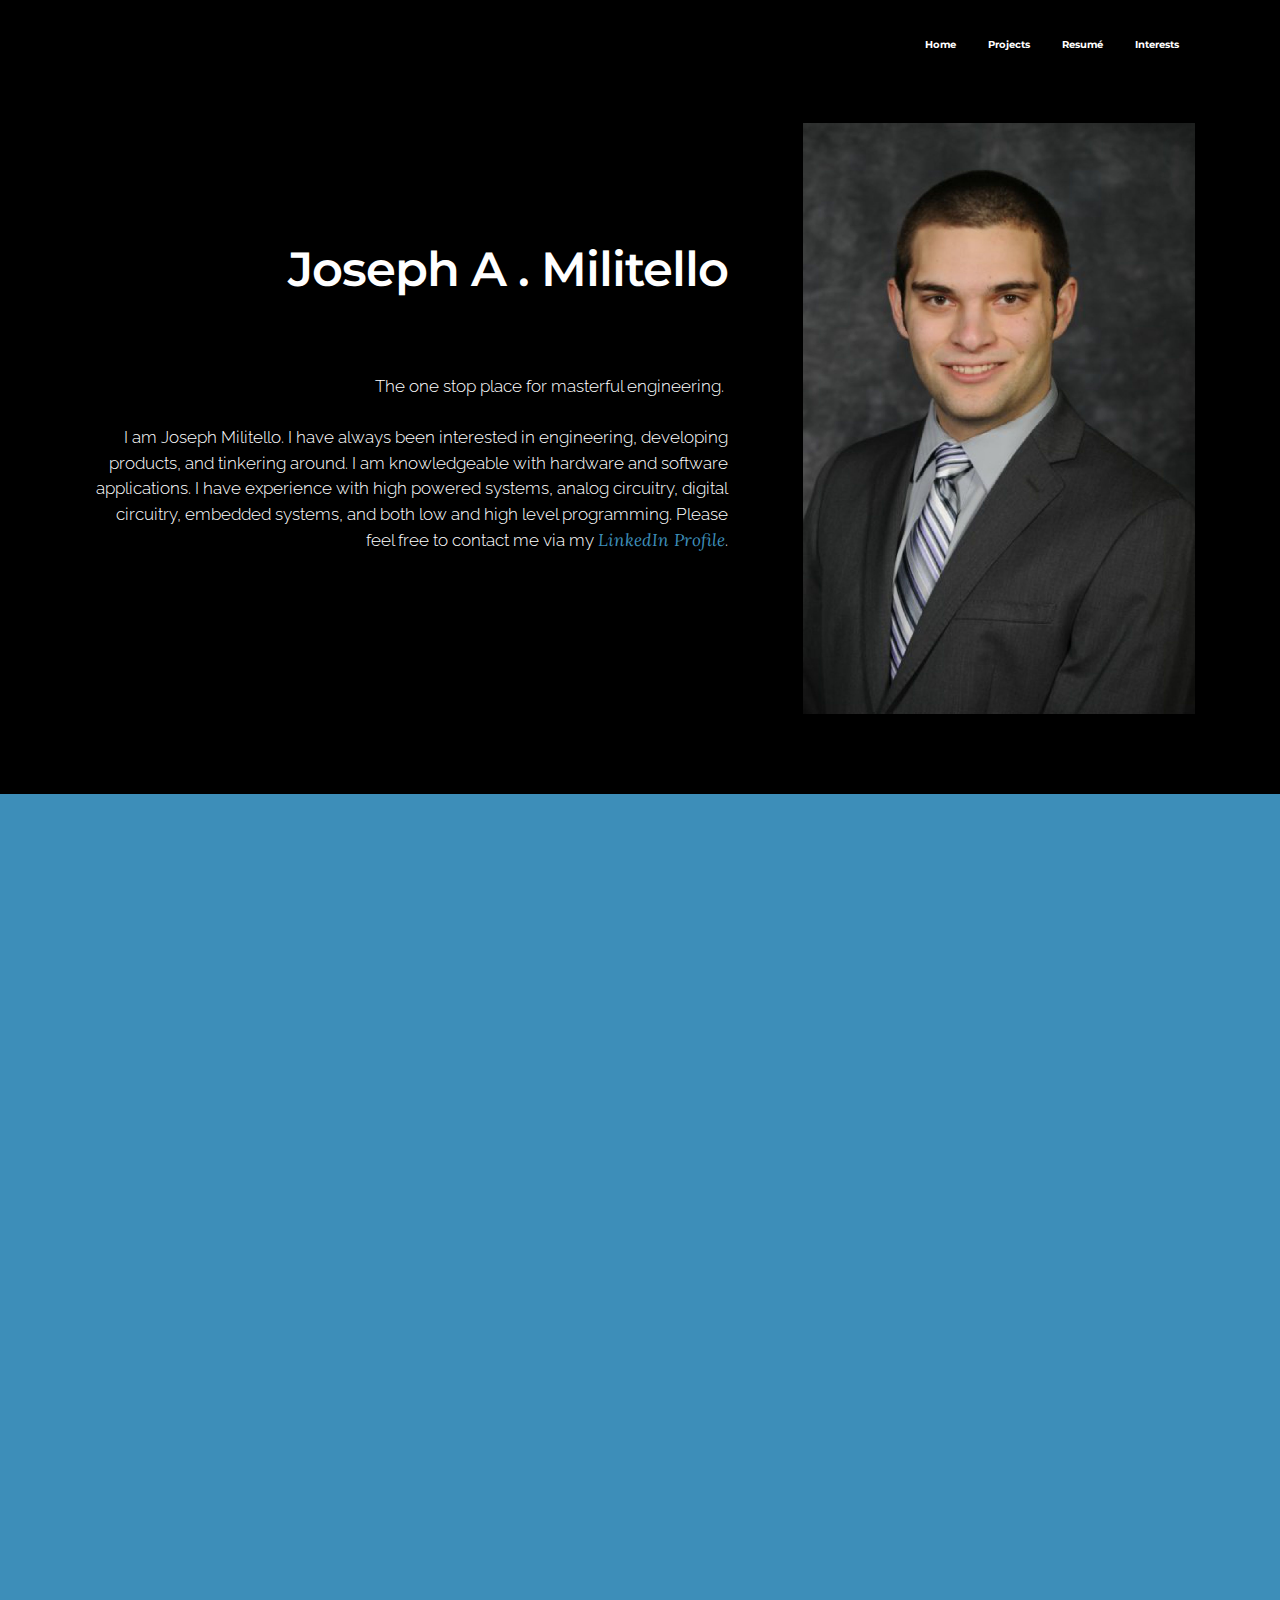
==== commit cf7ca59e: "Update index.html" ====
--- a/index.html
+++ b/index.html
@@ -1,30 +1,29 @@
 <!DOCTYPE html>
-<html>
+<html >
 <head>
-  <!-- Site made with Mobirise Website Builder v3.12.1, https://mobirise.com -->
+  <!-- Site made with Mobirise Website Builder v4.6.6, https://mobirise.com -->
   <meta charset="UTF-8">
   <meta http-equiv="X-UA-Compatible" content="IE=edge">
-  <meta name="generator" content="Mobirise v3.12.1, mobirise.com">
-  <meta name="viewport" content="width=device-width, initial-scale=1">
+  <meta name="generator" content="Mobirise v4.6.6, mobirise.com">
+  <meta name="viewport" content="width=device-width, initial-scale=1, minimum-scale=1">
   <link rel="shortcut icon" href="assets/images/josephmilitello-128x192-1.png" type="image/x-icon">
   <meta name="description" content="">
   
-  <link rel="stylesheet" href="https://fonts.googleapis.com/css?family=Lora:400,700,400italic,700italic&amp;subset=latin">
   <link rel="stylesheet" href="https://fonts.googleapis.com/css?family=Montserrat:400,700">
   <link rel="stylesheet" href="https://fonts.googleapis.com/css?family=Raleway:100,100i,200,200i,300,300i,400,400i,500,500i,600,600i,700,700i,800,800i,900,900i">
-  <link rel="stylesheet" href="assets/bootstrap-material-design-font/css/material.css">
+  <link rel="stylesheet" href="https://fonts.googleapis.com/css?family=Lora:400,700,400italic,700italic&subset=latin">
   <link rel="stylesheet" href="assets/tether/tether.min.css">
   <link rel="stylesheet" href="assets/bootstrap/css/bootstrap.min.css">
   <link rel="stylesheet" href="assets/dropdown/css/style.css">
   <link rel="stylesheet" href="assets/animate.css/animate.min.css">
   <link rel="stylesheet" href="assets/theme/css/style.css">
   <link rel="stylesheet" href="assets/mobirise/css/mbr-additional.css" type="text/css">
-  <title>Joseph A. Militello</title>
+  
   
   
 </head>
 <body>
-<section id="menu-0">
+  <section id="menu-0" data-rv-view="0">
 
     <nav class="navbar navbar-dropdown navbar-fixed-top">
         <div class="container">
@@ -50,7 +49,7 @@
 
 </section>
 
-<section class="engine"><a rel="external" href="https://mobirise.com">Mobirise Web Page Maker</a></section><section class="mbr-section mbr-after-navbar" id="msg-box5-6" style="background-color: rgb(0, 0, 0); padding-top: 120px; padding-bottom: 80px;">
+<section class="engine"><a href="https://mobirise.ws/m">drag and drop site creator</a></section><section class="mbr-section mbr-after-navbar" id="msg-box5-6" data-rv-view="2" style="background-color: rgb(0, 0, 0); padding-top: 120px; padding-bottom: 80px;">
 
     
     <div class="container">
@@ -84,7 +83,7 @@
 
 </section>
 
-<section class="mbr-section mbr-section-hero mbr-section-full" id="header5-7" style="background-color: rgb(61, 142, 185);">
+<section class="mbr-section mbr-section-hero mbr-section-full" id="header5-7" data-rv-view="5" style="background-color: rgb(61, 142, 185);">
 
     
 
@@ -95,7 +94,7 @@
                 <div class="mbr-section col-md-10">
 
                     <h1 class="mbr-section-title display-1">Projects</h1>
-                    <p class="mbr-section-lead lead">Fun Face Cam<br>I worked on a simple BeagleBone project that allows the user to take a picture and add a mustache, hat, or sunglasses to their face. <a href="http://elinux.org/ECE_497_Project_-_Fun_Face_Cam" class="text-warning">Click here for more details.</a><br><br>LED Cube<br>I also built a 4x4x4 led cube. The led cube had a coin acceptor attached to it on the side. The user would pay a quarter, select a led show, and watch the LED show on the cube.<br><br>Python to VHDL<br>Currently, there is a function in Simulink that converts a circuit into VHDL. A company has asked my team to see if Python could be used instead. The attempt is to find a way to take Python and sucessfully convert it to VHDL. I am currently working on this project.<br><br>JoJo<br>At the end of high school (when I was a lot younger), I attempted to make a small fun animatronic. Using an Arduino, servo motors, and a few sensors, I tried to make the animatronic react to people. I hope to come back to this project an improve it. <a href="https://www.youtube.com/watch?v=r44fZrRolhA" class="text-warning">Click here for a video.</a><br></p>
+                    <p class="mbr-section-lead lead">Fun Face Cam<br>I worked on a simple BeagleBone project that allows the user to take a picture and add a mustache, hat, or sunglasses to their face. <a href="http://elinux.org/ECE_497_Project_-_Fun_Face_Cam" class="text-warning">Click here for more details.</a><br><br>LED Cube<br>I also built a 4x4x4 led cube. The led cube had a coin acceptor attached to it on the side. The user would pay a quarter, select a led show, and watch the LED show on the cube.<br><br>Python to VHDL<br>There is a function in Simulink that converts a circuit into VHDL. A company has asked my team to see if Python could be used instead. The attempt is to find a way to take Python and sucessfully convert it to VHDL. Using an open source tool, I was able to create a program and GUI that allowed users to take Python code and convert it to VHDL and Verilog.<br><br>JoJo<br>At the end of high school (when I was a lot younger), I attempted to make a small fun animatronic. Using an Arduino, servo motors, and a few sensors, I tried to make the animatronic react to people. I hope to come back to this project an improve it. <a href="https://www.youtube.com/watch?v=r44fZrRolhA" class="text-warning">Click here for a video.</a><br></p>
                     
                 </div>
             </div>
@@ -106,7 +105,7 @@
 
 </section>
 
-<section class="mbr-section" id="msg-box5-a" style="background-color: rgb(0, 0, 0); padding-top: 80px; padding-bottom: 0px;">
+<section class="mbr-section" id="msg-box5-a" data-rv-view="8" style="background-color: rgb(0, 0, 0); padding-top: 80px; padding-bottom: 0px;">
 
     
     <div class="container">
@@ -119,7 +118,50 @@
                   <h3 class="mbr-section-title display-2">Resumé</h3>
                   <div class="lead">
 
-                    <p></p><p>Education<br><br>Bachelor of Science Computer Engineering GPA 3.70/4.00, May 2017<br>Rose-Hulman Institute of Technology, Terre Haute, IN <br>Minor: Computer Science<br>Experience<br><br>Birket Engineering - 2017-Present&nbsp;&nbsp;&nbsp;&nbsp;&nbsp; &nbsp;<br>&nbsp; &nbsp; &nbsp; &nbsp; &nbsp; &nbsp; &nbsp; &nbsp; &nbsp; &nbsp; &nbsp; &nbsp; &nbsp; &nbsp; &nbsp; &nbsp; &nbsp; &nbsp; &nbsp; &nbsp; Summers 2015 and 2016<br>•	Updated and developed various software and hardware projects for the theme park industry<br>•	Used C code to update the show data for new controllers on a roller coaster<br>•	Assisted with developing a new, cheaper firework launching module<br>•	Investigated the workings of an OLED display and prepared it for future use<br>•	Assisted with maintenance on a live job site<br>•	I used embedded STM32 to develop and test a new screen design<br><br>Nautilus Hyosung America - Summer 2014<br>•	Professionally tested Automatic Teller Machine (ATM) software and hardware for production release<br>•	Found, documented and reported software and firmware bugs and issues to headquarters<br><br>Wright Scholar Research Assistant (TechEdge) - Summers 2012 and 2013<br>•	Produced and modified computer simulations so they could be used in a classroom<br>•	Researched and developed affordable ways to design and build simulations and simulators<br>Skills<br><br>Embedded Systems<br>•	Skilled in using C with micro controllers including PIC, STM32, Arduino<br>•	Proficient with Verilog and programing Xilinx Spartan FPGA’s <br>•	Experience with both Xilinx and Cypress system on a chip integrated circuit design <br><br>Java<br>•	Proficient at coding complex structures in Java such as trees and hash sets<br><br>iPhone Programing<br>•	Created and launched an iPhone app onto the App store<br>Volunteer Experience<br><br>Astronomy Open Houses 2013-2015<br>•	Ran the Rose-Hulman Observatory open houses to teach the public about astronomy and telescopes<br><br>Day of Service 2013-2016<br>•	Helped the local community with tree trimming<br>•	Painted over vandalism and graffiti on city fences to help local businesses <br>•	Assisted Local Food Pantry <br>Interests/Activities:<br><br>•	Tau Beta Pi member: 2016 - present <br>•	IEEE member: 2013 - present <br>•	TEA NextGen Member 2014 – present<br>•	Rose-Hulman Astronomy Club: 2013 – present (Astronomy Club President, 2014 - 2016)<br>•	Running 5ks and running for fun<br>•	Blood Donor (2012-present)<br>•	Cooking.</p><p></p>
+                    <p><strong>Education:</strong><br></p><p>Bachelor of Science in Computer Engineering GPA 3.70/4.00 May 2017
+<br>Rose-Hulman Institute of Technology, Terre Haute, IN
+<br>		Minor: Computer Science
+<br>
+<br><strong>Experience: 
+</strong><br>Birket Engineering – 2017-2018 (Internships Summer 2015 and Summer 2016)
+<br>•	Updated, developed, and tested various software and hardware projects for the theme park industry
+<br>•	Assisted with the hardware and software development of a new, cheaper firework launching module 
+<br>•	Engineered and laid out large PCB
+<br>•	Did quality assurance on products to find issues and fix the problems
+<br>•	Traveled to customer site and worked on hardware updates to a theme park attraction
+<br>•	Produced documentation regarding design, idea proposals, user interface, and pricing
+<br>
+<br>Nautilus Hyosung America - Summer 2014
+<br>•	Professionally tested Automatic Teller Machine (ATM) software and hardware for production release
+<br>•	Would receive new software package and test it fully for issues
+<br>•	Found, documented and reported software and firmware bugs and issues to headquarters
+<br>
+<br><strong>Skills:  		
+</strong><br>		Embedded Systems
+<br>•	Coded in C on several micro controllers including PIC, STM32, and Arduino
+<br>•	Proficient with Verilog and have programed Xilinx Spartan FPGA’s
+<br>•	Programmed both the Xilinx system on a chip and the Cypress PSOC
+<br>
+<br>Circuit Design
+<br>•	Experience with circuits with both analog and digital components
+<br>•	Proficient with Buck Boosts and Sepic Pumps
+<br>•	PCB Layout and Design
+<br>
+<br>Experience in Java
+<br>•	Qualified to code complex structures in Java such as trees and hash sets
+<br>
+<br>Basic iPhone programing
+<br>•	Created and launched my own iPhone app onto the App store
+<br>						
+<br><strong>Volunteer Experience: 
+</strong><br>Astronomy Open Houses 2013-2016
+<br>•	Opened and managed the Rose-Hulman Observatory to teach the general public about the universe
+<br>
+<br><strong>Interests/Activities:
+</strong><br>•	IEEE member: 2013 - 2017
+<br>•	TEA NextGen Member 2014 – present
+<br>•	Rose-Hulman Astronomy Club: 2013 – 2016 (Astronomy Club President, 2014 - 2016)	
+<br>•	Alpha Lambda Delta Honor Society: 2014 – present&nbsp;<br></p><p></p>
 
                   </div>
 
@@ -140,7 +182,7 @@
 
 </section>
 
-<section class="mbr-section" id="msg-box5-8" style="background-color: rgb(61, 142, 185); padding-top: 40px; padding-bottom: 80px;">
+<section class="mbr-section" id="msg-box5-8" data-rv-view="11" style="background-color: rgb(61, 142, 185); padding-top: 40px; padding-bottom: 80px;">
 
     
     <div class="container">
@@ -158,7 +200,11 @@
                   <h3 class="mbr-section-title display-2">Interests</h3>
                   <div class="lead">
 
-                    <p>Roller Coasters<br>I have always been interested in theme parks and roller coasters. I have gone to an extensive number of amusement and theme parks around the country. Check out my <a href="Documents/Roller Coaster Journal.pdf"" class="text-warning">Roller Coaster Journel</a> to see which parks and which roller coasters I have ridden. <br><br>Astronomy<br>The cosmos, the stars, and the constellations are an interest of mine. Serving as Astronomy Club President for two terms, I was able to have access the Oakley Observatory at Rose-Hulman and use the telescopes there. I am not president anymore, but I occasionally enjoy looking at the night sky.<br><br>Running 5k's<br>I try to exercise and work out to keep in shape as well as for entertainment. If there is a local 5k in town, I will race in it. I am not the best runner, but I do run.<br></p>
+                    <p>Roller Coasters<br>I have always been interested in theme parks and roller coasters. I have gone to an extensive number of amusement and theme parks around the country.&nbsp;<br><br>Astronomy<br>The cosmos, the stars, and the constellations are an interest of mine. Serving as Astronomy Club President for two terms, I was able to have access the Oakley Observatory at Rose-Hulman and use the telescopes there. I still occasionally enjoy looking at the night sky.<br><br>Cooking
+<br>I enjoy cooking and trying new recipies. I sometimes bring in treats to friends and coworkers to show off new recipies. 
+<br>
+<br>Art
+<br>I have dabbled in watercolor painting. I am no Bob Ross, but I do enjoy creating my own mini-masterpieces. Additionally, I like tinkering with Unity, a video game development platform. Unity might not be considered traditional art, but it certainly requires creativity. I like getting the 3D models and the code to work well together.<br></p>
 
                   </div>
 
@@ -178,13 +224,13 @@
   <script src="assets/web/assets/jquery/jquery.min.js"></script>
   <script src="assets/tether/tether.min.js"></script>
   <script src="assets/bootstrap/js/bootstrap.min.js"></script>
+  <script src="assets/viewport-checker/jquery.viewportchecker.js"></script>
   <script src="assets/smooth-scroll/smooth-scroll.js"></script>
   <script src="assets/dropdown/js/script.min.js"></script>
   <script src="assets/touch-swipe/jquery.touch-swipe.min.js"></script>
-  <script src="assets/viewport-checker/jquery.viewportchecker.js"></script>
   <script src="assets/theme/js/script.js"></script>
   
   
   <input name="animation" type="hidden">
   </body>
-</html>+</html>
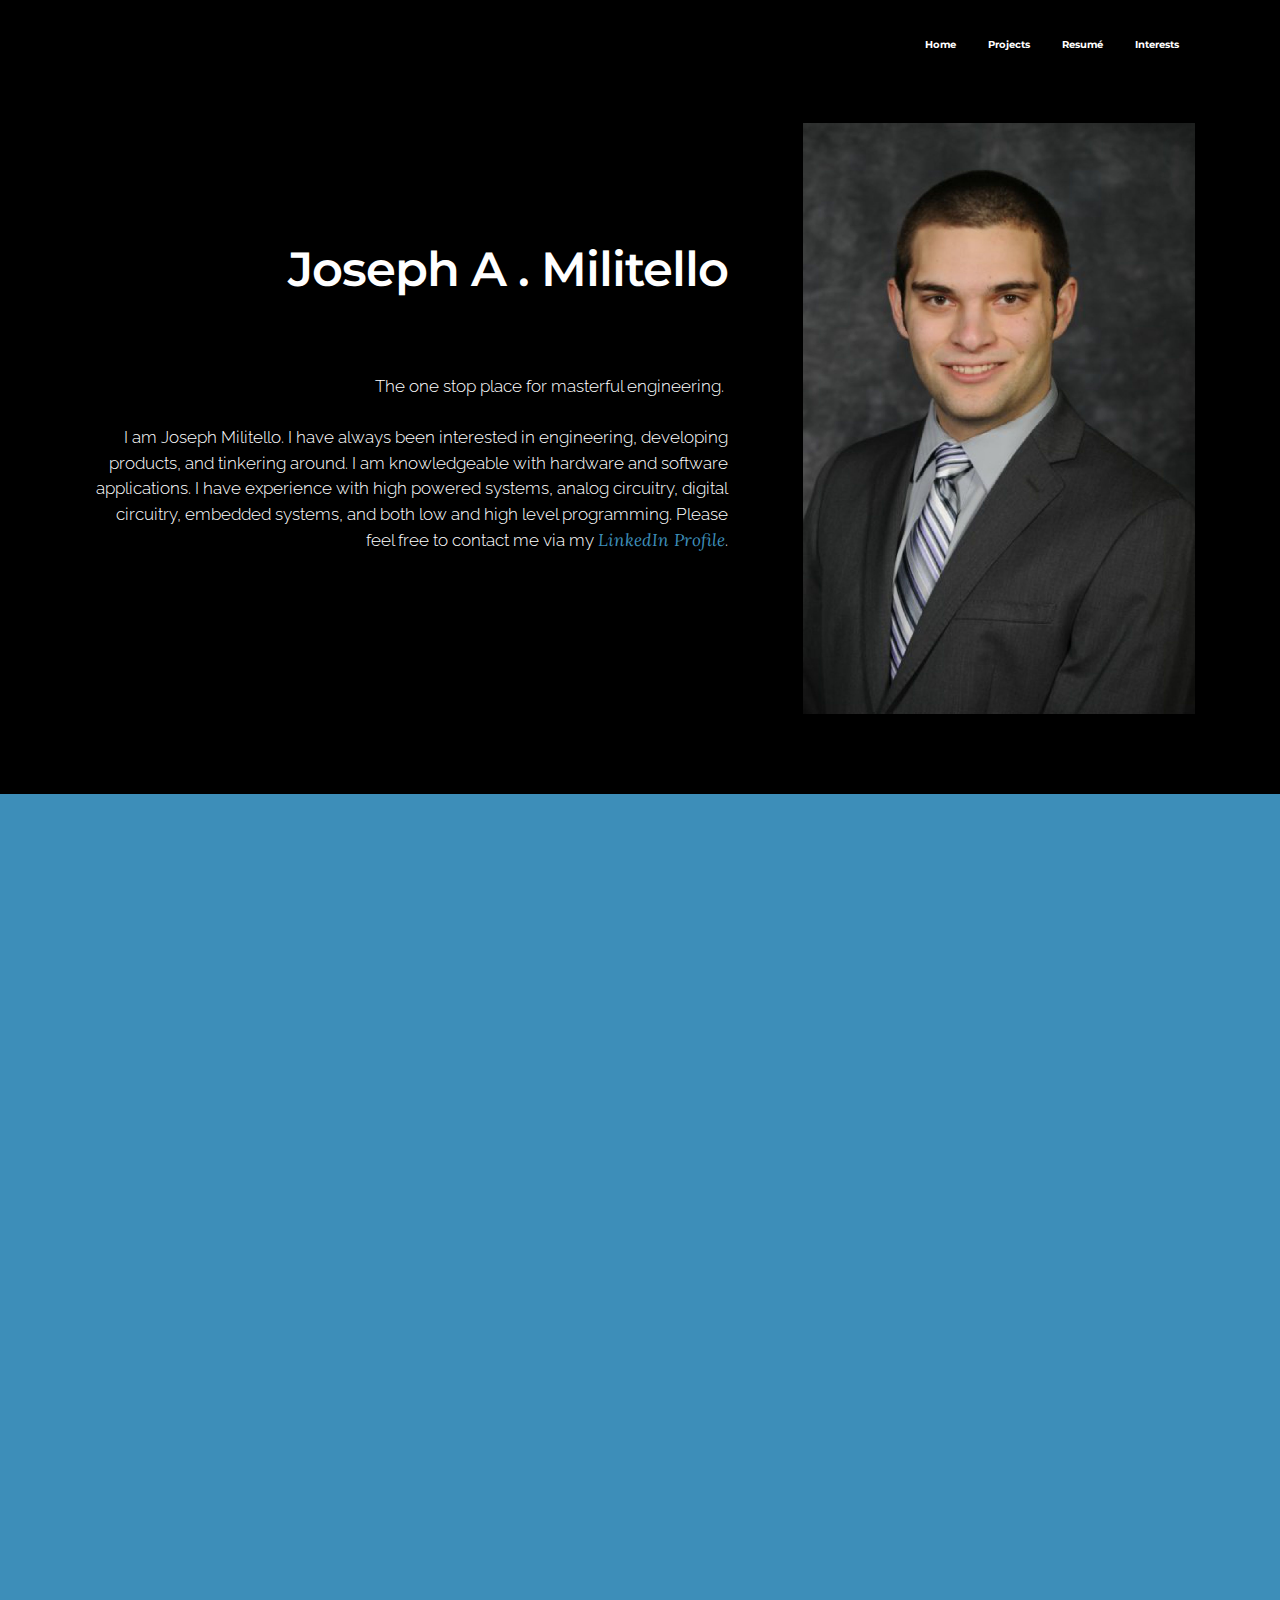
==== commit b5d51223: "Update index.html" ====
--- a/index.html
+++ b/index.html
@@ -94,7 +94,7 @@
                 <div class="mbr-section col-md-10">
 
                     <h1 class="mbr-section-title display-1">Projects</h1>
-                    <p class="mbr-section-lead lead">Fun Face Cam<br>I worked on a simple BeagleBone project that allows the user to take a picture and add a mustache, hat, or sunglasses to their face. <a href="http://elinux.org/ECE_497_Project_-_Fun_Face_Cam" class="text-warning">Click here for more details.</a><br><br>LED Cube<br>I also built a 4x4x4 led cube. The led cube had a coin acceptor attached to it on the side. The user would pay a quarter, select a led show, and watch the LED show on the cube.<br><br>Python to VHDL<br>There is a function in Simulink that converts a circuit into VHDL. A company has asked my team to see if Python could be used instead. The attempt is to find a way to take Python and sucessfully convert it to VHDL. Using an open source tool, I was able to create a program and GUI that allowed users to take Python code and convert it to VHDL and Verilog.<br><br>JoJo<br>At the end of high school (when I was a lot younger), I attempted to make a small fun animatronic. Using an Arduino, servo motors, and a few sensors, I tried to make the animatronic react to people. I hope to come back to this project an improve it. <a href="https://www.youtube.com/watch?v=r44fZrRolhA" class="text-warning">Click here for a video.</a><br></p>
+                    <p class="mbr-section-lead lead">Fun Face Cam<br>I worked on a simple BeagleBone project that allows the user to take a picture and add a mustache, hat, or sunglasses to their face. <a href="http://elinux.org/ECE_497_Project_-_Fun_Face_Cam" class="text-warning">Click here for more details.</a><br><br>LED Cube<br>I also built a 4x4x4 led cube. The led cube had a coin acceptor attached to it on the side. The user would pay a quarter, select a led show, and watch the LED show on the cube.<br><br>Python to VHDL<br>There is a function in Simulink that converts a circuit into VHDL. A company has asked my team to see if Python could be used instead. The attempt is to find a way to take Python and successfully convert it to VHDL. Using an open source tool, I was able to create a program and GUI that allowed users to take Python code and convert it to VHDL and Verilog.<br><br>JoJo<br>At the end of high school (when I was a lot younger), I attempted to make a small fun animatronic. Using an Arduino, servo motors, and a few sensors, I tried to make the animatronic react to people. I hope to come back to this project an improve it. <a href="https://www.youtube.com/watch?v=r44fZrRolhA" class="text-warning">Click here for a video.</a><br></p>
                     
                 </div>
             </div>
@@ -118,7 +118,9 @@
                   <h3 class="mbr-section-title display-2">Resumé</h3>
                   <div class="lead">
 
-                    <p><strong>Education:</strong><br></p><p>Bachelor of Science in Computer Engineering GPA 3.70/4.00 May 2017
+                    <p><strong></strong></p><p>
+<br><strong>Education: 
+</strong><br>Bachelor of Science in Computer Engineering GPA 3.70/4.00 May 2017
 <br>Rose-Hulman Institute of Technology, Terre Haute, IN
 <br>		Minor: Computer Science
 <br>
@@ -139,7 +141,7 @@
 <br><strong>Skills:  		
 </strong><br>		Embedded Systems
 <br>•	Coded in C on several micro controllers including PIC, STM32, and Arduino
-<br>•	Proficient with Verilog and have programed Xilinx Spartan FPGA’s
+<br>•	Proficient with Verilog and have programed Xilinx Spartan FPGAs
 <br>•	Programmed both the Xilinx system on a chip and the Cypress PSOC
 <br>
 <br>Circuit Design
@@ -204,7 +206,7 @@
 <br>I enjoy cooking and trying new recipies. I sometimes bring in treats to friends and coworkers to show off new recipies. 
 <br>
 <br>Art
-<br>I have dabbled in watercolor painting. I am no Bob Ross, but I do enjoy creating my own mini-masterpieces. Additionally, I like tinkering with Unity, a video game development platform. Unity might not be considered traditional art, but it certainly requires creativity. I like getting the 3D models and the code to work well together.<br></p>
+<br>I have dabbled in watercolor painting. I am no Bob Ross, but I do enjoy creating my own mini-masterpieces. Additionally, I like tinkering with Unity, a video game development platform. Unity might not traditionally be considered art, but it certainly requires creativity. I enjoy getting the 3D models and the code to work well together.<br></p>
 
                   </div>
 
